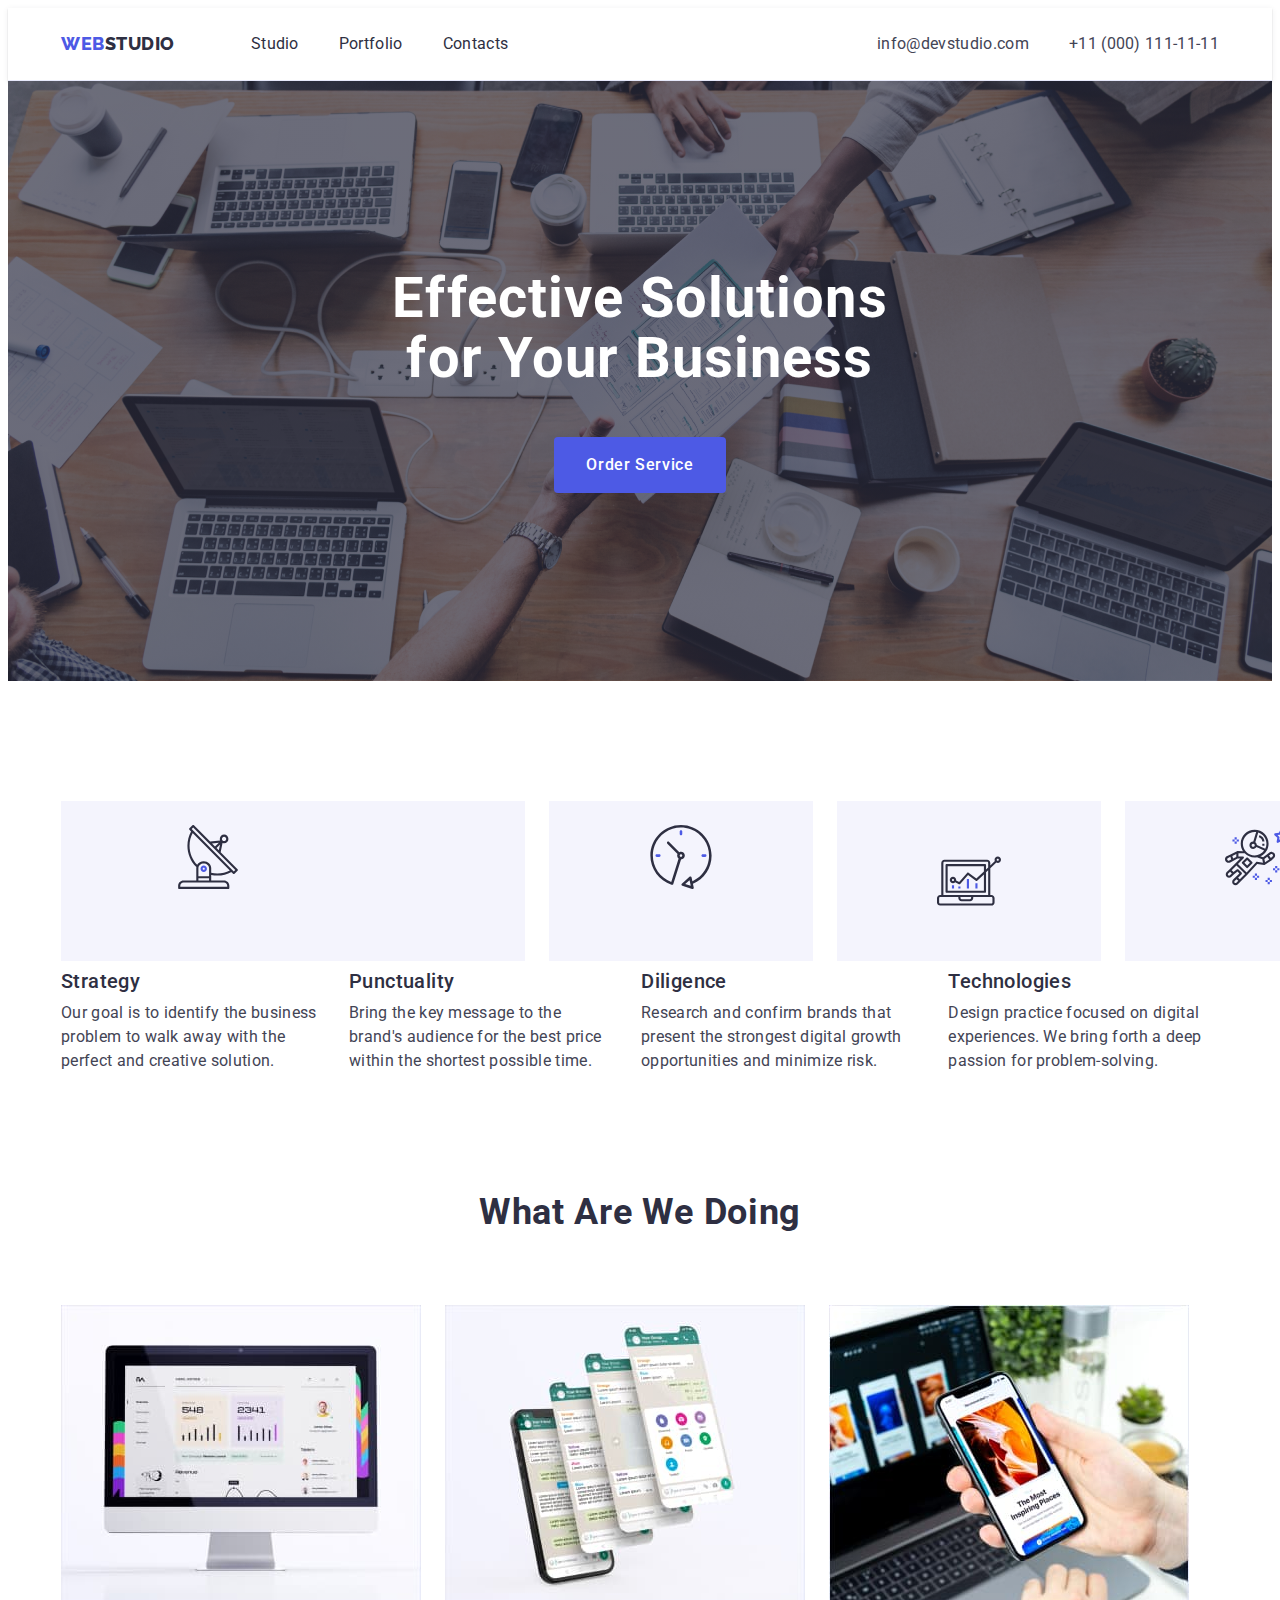
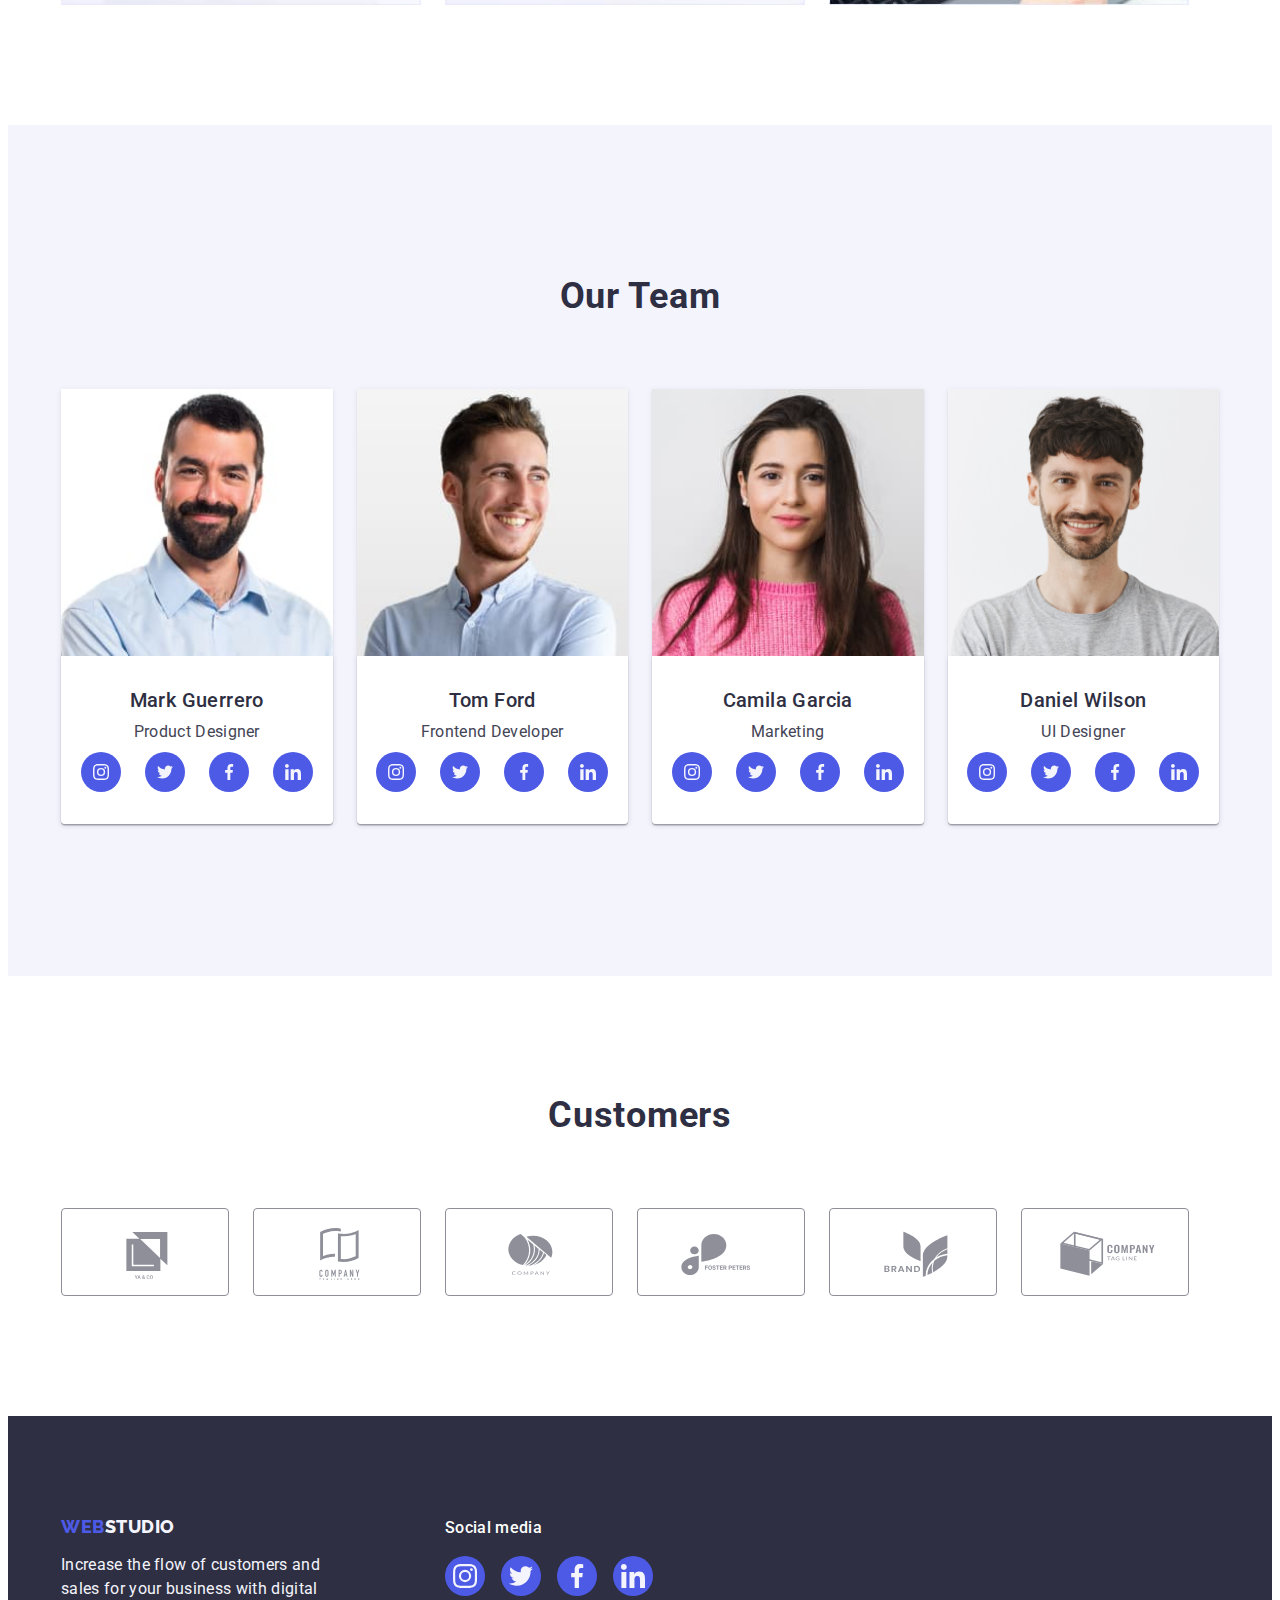
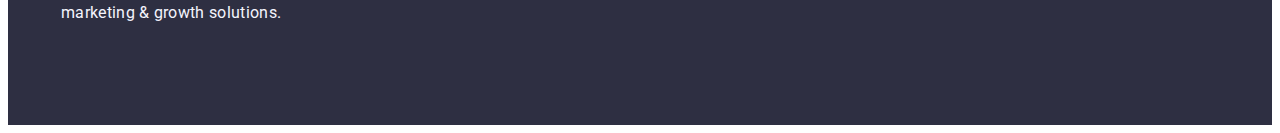
==== index.html @ e2096d69 "3" ====
<!DOCTYPE html>
<html lang="en">
  <head>
    <meta charset="UTF-8" />
    <meta http-equiv="X-UA-Compatible" content="IE=edge" />
    <meta name="viewport" content="width=device-width, initial-scale=1.0" />
    <title>portfolio</title>
    <link rel="preconnect" href="https://fonts.googleapis.com" />
    <link rel="preconnect" href="https://fonts.gstatic.com" crossorigin />
    <link
      rel="stylesheet"
      href="https://cdnjs.cloudflare.com/ajax/libs/modern-normalize/1.1.0/modern-normalize.min.css"
      integrity="sha512-wpPYUAdjBVSE4KJnH1VR1HeZfpl1ub8YT/NKx4PuQ5NmX2tKuGu6U/JRp5y+Y8XG2tV+wKQpNHVUX03MfMFn9Q=="
      crossorigin="anonymous"
      referrerpolicy="no-referrer"
    />
    <link
      href="https://fonts.googleapis.com/css2?family=Raleway:wght@800&family=Roboto:wght@400;500;700;900&display=swap"
      rel="stylesheet"
    />
    <link rel="stylesheet" href="./css/styles.css" />
  </head>
  <body>
    <header class="header-box">
      <div class="header-container container">
        <nav class="navigation">
          <a href="./index.html" class="header-logo link"
            >web<span class="logo-studio">Studio</span></a
          >
          <ul class="header-list list">
            <li>
              <a class="navigation-section link" href="./index.html">
                Studio
              </a>
            </li>
            <li>
              <a class="navigation-section link" href="./portfolio.html"
                >Portfolio</a
              >
            </li>
            <li><a class="navigation-section link" href="">Contacts</a></li>
          </ul>
        </nav>
        <address class="adress">
          <ul class="contact list">
            <li>
              <a class="header-contact link" href="mailto:info@devstudio.com"
                >info@devstudio.com</a
              >
            </li>
            <li>
              <a class="header-contact link" href="tel:+110001111111"
                >+11 (000) 111-11-11</a
              >
            </li>
          </ul>
        </address>
      </div>
    </header>
    <main>
      <section class="hero-main-index">
        <div class="container">
          <h1 class="hero-h">Effective Solutions for Your Business</h1>
          <button class="hero-btn" type="button">Order Service</button>
        </div>
      </section>
      <section class="section-second">
        <div class="container">
          <h2 class="visibility-hidden">non text</h2>
          <ul class="top-items">
            <li class="test3">
              <div class="container">
              <svg width="64" height="64">
                <use href="./images/symbol-defs.svg#icon-img-top-text1"></use>
              </svg>
            </div>
            </li>
            <li class="test3">
              <svg width="64" height="64">
                <use href="./images/symbol-defs.svg#icon-img-top-text2"></use>
              </svg>
            </li>
            <li class="test3">
              <svg width="64px" height="64pxd">
                <use href="./images/symbol-defs.svg#icon-img-top-text3"></use>
              </svg>
            </li>
            <li class="test3">
              <svg width="64" height="64">
                <use href="./images/symbol-defs.svg#icon-img-top-text4"></use>
              </svg>
            </li>
          </ul>
          <ul class="hero-list list">
            <li class="test">
              <h3 class="first-heading">Strategy</h3>
              <p class="hero-p">
                Our goal is to identify the business problem to walk away with
                the perfect and creative solution.
              </p>
            </li>
            <li class="test">
              <h3 class="first-heading">Punctuality</h3>
              <p class="hero-p">
                Bring the key message to the brand's audience for the best price
                within the shortest possible time.
              </p>
            </li>
            <li class="test">
              <h3 class="first-heading">Diligence</h3>
              <p class="hero-p">
                Research and confirm brands that present the strongest digital
                growth opportunities and minimize risk.
              </p>
            </li>
            <li class="test">
              <h3 class="first-heading">Technologies</h3>
              <p class="hero-p">
                Design practice focused on digital experiences. We bring forth a
                deep passion for problem-solving.
              </p>
            </li>
          </ul>
        </div>
      </section>
      <section class="sectiom-third">
        <div class="container">
          <h2 class="hero-heading-third">What are we doing</h2>
          <ul class="section-img list">
            <li class="test">
              <img
                src="./images/monitor.jpg"
                alt="pc"
                width="360"
                height="300"
              />
            </li>
            <li class="test">
              <img
                src="./images/tel.jpg"
                alt="phone"
                width="360"
                height="300"
              />
            </li>
            <li class="test">
              <img
                src="./images/laptoptel.jpg"
                alt="laptoptel"
                width="360"
                height="300"
              />
            </li>
          </ul>
        </div>
      </section>
      <section class="hero-photo">
        <div class="hero-photo-team container">
          <h2 class="hero-heading-fourth">Our Team</h2>
          <ul class="last-section list">
            <li class="hero-finish-text">
              <img
                src="./images/mark-guerrero.jpg"
                alt="mark guerrero"
                width="264"
                height="260"
              />
              <div class="photo-bottom-txt">
                <h3 class="first-heading">Mark Guerrero</h3>
                <p class="team-low-p">Product Designer</p>
              
                
                <ul class="team-soc-list list">
                  <li class="team-soc-item">
                    <a class="team-soc-link" href>
                      <svg class="team-soc-icon" width="16" height="16">
                        <use href="./images/icons.svg#icon-instagram"></use>
                      </svg>
                    </a>
                  </li>
                  <li class="team-soc-item">
                    <a class="team-soc-link" href="">
                      <svg class="team-soc-icon" width="16" height="16">
                        <use href="./images/icons.svg#icon-twitter"></use>
                      </svg>
                    </a>
                  </li>
                  <li class="team-soc-item">
                    <a class="team-soc-link" href="">
                      <svg class="team-soc-icon" width="16" height="16">
                        <use href="./images/icons.svg#icon-facebook"></use>
                      </svg>
                    </a>
                  </li>
                  <li class="team-soc-item">
                    <a class="team-soc-link" href="">
                      <svg class="team-soc-icon" width="16" height="16">
                        <use href="./images/icons.svg#icon-linkedin"></use>
                      </svg>
                    </a>
                  </li>
                </ul>
              </div>
            </li>
            <li class="hero-finish-text">
              <img
                src="./images/tom-ford.jpg"
                alt="tom ford"
                width="264"
                height="260"
              />
              <div class="photo-bottom-txt">
                <h3 class="first-heading">Tom Ford</h3>
                <p class="team-low-p">Frontend Developer</p>
                <ul class="team-soc-list list">
                  <li class="team-soc-item">
                    <a class="team-soc-link" href>
                      <svg class="team-soc-icon" width="16" height="16">
                        <use href="./images/icons.svg#icon-instagram"></use>
                      </svg>
                    </a>
                  </li>
                  <li class="team-soc-item">
                    <a class="team-soc-link" href="">
                      <svg class="team-soc-icon" width="16" height="16">
                        <use href="./images/icons.svg#icon-twitter"></use>
                      </svg>
                    </a>
                  </li>
                  <li class="team-soc-item">
                    <a class="team-soc-link" href="">
                      <svg class="team-soc-icon" width="16" height="16">
                        <use href="./images/icons.svg#icon-facebook"></use>
                      </svg>
                    </a>
                  </li>
                  <li class="team-soc-item">
                    <a class="team-soc-link" href="">
                      <svg class="team-soc-icon" width="16" height="16">
                        <use href="./images/icons.svg#icon-linkedin"></use>
                      </svg>
                    </a>
                  </li>
                </ul>
              </div>
            </li>
            <li class="hero-finish-text">
              <img
                src="./images/camila-garcia.jpg"
                alt="cemila garcia "
                width="264"
                height="260"
              />

              <div class="photo-bottom-txt">
                <h3 class="first-heading">Camila Garcia</h3>
                <p class="team-low-p">Marketing</p>
                <ul class="team-soc-list list">
                  <li class="team-soc-item">
                    <a class="team-soc-link" href>
                      <svg class="team-soc-icon" width="16" height="16">
                        <use href="./images/icons.svg#icon-instagram"></use>
                      </svg>
                    </a>
                  </li>
                  <li class="team-soc-item">
                    <a class="team-soc-link" href="">
                      <svg class="team-soc-icon" width="16" height="16">
                        <use href="./images/icons.svg#icon-twitter"></use>
                      </svg>
                    </a>
                  </li>
                  <li class="team-soc-item">
                    <a class="team-soc-link" href="">
                      <svg class="team-soc-icon" width="16" height="16">
                        <use href="./images/icons.svg#icon-facebook"></use>
                      </svg>
                    </a>
                  </li>
                  <li class="team-soc-item">
                    <a class="team-soc-link" href="">
                      <svg class="team-soc-icon" width="16" height="16">
                        <use href="./images/icons.svg#icon-linkedin"></use>
                      </svg>
                    </a>
                  </li>
                </ul>
              </div>
            </li>
            <li class="hero-finish-text">
              <img
                src="./images/daniel-wilson.jpg"
                alt="daniel wilson"
                width="264"
                height="260"
              />

              <div class="photo-bottom-txt">
                <h3 class="first-heading">Daniel Wilson</h3>
                <p class="team-low-p">UI Designer</p>
                <ul class="team-soc-list list">
                  <li class="team-soc-item">
                    <a class="team-soc-link" href="">
                      <svg class="team-soc-icon" width="16" height="16">
                        <use href="./images/icons.svg#icon-instagram"></use>
                      </svg>
                    </a>
                  </li>
                  <li class="team-soc-item">
                    <a class="team-soc-link" href="">
                      <svg class="team-soc-icon" width="16" height="16">
                        <use href="./images/icons.svg#icon-twitter"></use>
                      </svg>
                    </a>
                  </li>
                  <li class="team-soc-item">
                    <a class="team-soc-link" href="">
                      <svg class="team-soc-icon" width="16" height="16">
                        <use href="./images/icons.svg#icon-facebook"></use>
                      </svg>
                    </a>
                  </li>
                  <li class="team-soc-item">
                    <a class="team-soc-link" href="">
                      <svg class="team-soc-icon" width="16" height="16">
                        <use href="./images/icons.svg#icon-linkedin"></use>
                      </svg>
                    </a>
                  </li>
                </ul>
              
        </div>
      </section>
      <section class="customers">
        <div class="container">
          <h2 class="hero-heading-fourth">Customers</h2>
          <ul class="customers-list list">
            <li class="customers-item">
              <svg class="customers-svg" width="104" height="56">
                <use href="./images/symbol-сustomers.svg#icon-customers"></use>
              </svg>
            </li>
            <li class="customers-item">
              <svg class="customers-svg" width="104" height="56">
                <use href="./images/symbol-сustomers.svg#icon-customers1"></use>
              </svg>
            </li>
            <li class="customers-item">
              <svg class="customers-svg" width="104" height="56">
                <use href="./images/symbol-сustomers.svg#icon-customers2"></use>
              </svg>
            </li>
            <li class="customers-item">
              <svg class="customers-svg" width="104" height="56">
                <use href="./images/symbol-сustomers.svg#icon-customers3"></use>
              </svg>
            </li>
            <li class="customers-item">
              <svg class="customers-svg" width="104" height="56">
                <use href="./images/symbol-сustomers.svg#icon-customers4"></use>
              </svg>
            </li>
            <li class="customers-item">
              <svg class="customers-svg" width="104" height="56">
                <use href="./images/symbol-сustomers.svg#icon-customers5"></use>
              </svg>
            </li>
          </ul>
        </div>
      </section>
    </main>

    <footer class="foot">
      <div class="fott-container container">
      <div class="foot-txt ">
        <a href="./index.html" class="footer-link link"
          >web<span class="logo-studio-foot">Studio</span>
          </a>
        <p class="footer-bottom">
          Increase the flow of customers and sales for your business with
          digital marketing & growth solutions.
        </p>
        
      </div>
      
        <div class="soc-link">
          <p class="footer-p">Social media</p>
          <ul class="foot-soc-list list">
            <li class="team-soc-item">
              <a class="team-soc-link" href="">
                <svg class="foot-soc-icon" width="24" height="24">
                  <use href="./images/icons.svg#icon-instagram"></use>
                </svg>
              </a>
            </li>
            <li class="team-soc-item">
              <a class="team-soc-link" href="">
                <svg class="foot-soc-icon" width="24" height="24">
                  <use href="./images/icons.svg#icon-twitter"></use>
                </svg>
              </a>
            </li>
            <li class="team-soc-item">
              <a class="team-soc-link" href="">
                <svg class="foot-soc-icon" width="24" height="24">
                  <use href="./images/icons.svg#icon-facebook"></use>
                </svg>
              </a>
            </li>
            <li class="team-soc-item">
              <a class="team-soc-link" href="">
                <svg class="team-soc-icon" width="24" height="24">
                  <use href="./images/icons.svg#icon-linkedin"></use>
                </svg>
              </a>
            </li>
          </ul>
        </div>
      </div>
    </footer>
  </body>
</html>
---- css/styles.css ----
p,
h1,
h2,
h3,
h4,
h5,
h6 {
  margin: 0;
}
img {
  display: block;
  min-width: 100%;
  height: auto;
}
button {
  cursor: pointer;
  bottom: none;
  border-radius: 4px;
}

ul,
ol {
  list-style: none;
  margin: 0;
  padding-left: 0;
}

:root {
  --second-footer-color: #f4f4fd;
  --second-link-color: #404bbf;
  --second-color-buttom: #ffffff;
  --body-background-color: #ffffff;
  --logo-color: #4d5ae5;
  --background-main: #2e2f42;
  --color-text: #2e2f42;
  --bg-gradient: linear-gradient(rgba(46, 47, 66, 0.7), rgba(46, 47, 66, 0.7));
}

body {
  font-family: "Roboto", sans-serif;
  color: #434455;
  background-color: var(--body-background-color);
}
.list {
  list-style: none;
}
.link {
  text-decoration: none;
}
.container {
  width: 1158px;
  padding: 0 15px;

  /* outline: 2px solid red; */
  margin: auto;
}

/**--------------------HEADER------------------**/

.header-box {
  border-bottom: 1px solid #e7e9fc;
  box-shadow: 0px 2px 1px rgba(46, 47, 66, 0.08),
    0px 1px 1px rgba(46, 47, 66, 0.16), 0px 1px 6px rgba(46, 47, 66, 0.08);
}

.header-container {
  display: flex;
}
.header-logo {
  font-family: "Raleway", sans-serif;
  font-weight: 800;
  font-size: 18px;
  line-height: 1.17;
  letter-spacing: 0.03em;
  text-transform: uppercase;
  color: var(--logo-color);
  margin-right: 76px;
  display: inline-block;
}

.logo-studio {
  font-family: "Raleway", sans-serif;
  font-style: normal;
  font-weight: 800;
  font-size: 18px;
  line-height: 1.17;
  color: #2e2f42;
  text-transform: uppercase;
}

.navigation {
  font-family: "Roboto", sans-serif;
  font-size: 16px;
  line-height: 1.5;
  letter-spacing: 0.02em;
  color: #2e2f42;
  display: flex;
  align-items: center;
  margin-right: auto;
}

.navigation-section {
  color: #2e2f42;
  padding: 24px 0;
}
.navigation-section:is(:hover, :focus) {
  color: var(--second-link-color);
}
.header-list {
  display: flex;
  gap: 40px;
}
.contact {
  display: flex;
  gap: 40px;
  padding: 24px 0;
}

.header-contact {
  font-weight: 400;
  font-size: 16px;
  line-height: 1.5;
  letter-spacing: 0.02em;
  color: #434455;
  margin-left: auto;
}

.header-contact:is(:hover, :focus) {
  color: var(--second-link-color);
}
.adress {
  font-style: normal;
}

/**---------------------HERO--------------------**/

.hero-list {
  display: flex;
  gap: 24px;
}
.hero {
  padding-top: 96px;
  padding-bottom: 120px;
}
.visibility-hidden {
  position: absolute;
  width: 1px;
  height: 1px;
  margin: -1px;
  border: 0;
  padding: 0;

  white-space: nowrap;
  clip-path: inset(100);
  clip: rect(0 0 0 0);
  overflow: hidden;
}
.hero-main-index {
  background-color: var(--background-main);
  padding: 188px 0;
  text-align: center;
  background-image: var(--bg-gradient), url(../images/people-office.jpg);
  background-repeat: no-repeat;
  background-size: cover;
  background-position: center;
  /* max-width: 1440px; */
}

.hero-h {
  max-width: 496px;
  font-size: 56px;
  line-height: 1.07;
  text-align: center;
  letter-spacing: 0.02em;
  color: var(--body-background-color);
  margin-left: auto;
  margin-right: auto;
  margin-bottom: 48px;
}
.hero-btn {
  font-family: "Roboto", sans-serif;
  background: #4d5ae5;
  font-weight: 500;
  font-size: 16px;
  line-height: 1.5;
  letter-spacing: 0.04em;
  color: #ffffff;
  cursor: pointer;
  padding: 16px 32px;
  border-radius: 4px;
  border: none;
  margin: 0 auto;
  display: block;
  min-width: 169px;
}
.hero-btn:is(:hover, :focus) {
  background-color: #404bbf;
  color: var(--second-color-buttom);
}

.first-heading {
  font-weight: 500;
  font-size: 20px;
  line-height: 1.2;
  letter-spacing: 0.02em;
  color: var(--color-text);
  margin-bottom: 8px;
}

.text-picture-bottom {
  box-sizing: border-box;
  border: 1px solid #e7e9fc;
  border-top: none;
  padding: 32px 16px;
}

.hero-p {
  font-weight: 400;
  font-size: 16px;
  line-height: 1.5;
  letter-spacing: 0.02em;
  min-width: 264px;
}

.team-low-p {
  font-weight: 400;
  font-size: 16px;
  line-height: 1.5;
  letter-spacing: 0.02em;
  margin-bottom: 8px;
}
.hero-heading-third {
  font-size: 36px;
  line-height: 1.11;
  text-align: center;
  letter-spacing: 0.02em;
  text-transform: capitalize;
  color: var(--color-text);
  margin-bottom: 72px;
}
.hero-heading-fourth {
  font-size: 36px;
  line-height: 1.11;
  text-align: center;
  letter-spacing: 0.02em;
  text-transform: capitalize;
  color: var(--color-text);
  margin-bottom: 72px;
}

.hero-photo {
  background-color: var(--second-footer-color);
  padding: 120px 0;
}
.hero-photo-team {
  padding: 32px 0;
}

.hero-finish-text {
  background-color: var(--body-background-color);
  border-radius: 0px 0px 4px 4px;
  width: calc((100% - 72px) / 4);
  box-shadow: 0px 1px 6px rgba(46, 47, 66, 0.08),
    0px 1px 1px rgba(46, 47, 66, 0.16), 0px 2px 1px rgba(46, 47, 66, 0.08);
}


/**--------------------HERO BTN------------------**/

.hero-button {
  font-family: "Roboto", sans-serif;
  font-weight: 500;
  font-size: 16px;
  line-height: 1.5;
  letter-spacing: 0.04em;
  color: var(--logo-color);
  background: var(--second-footer-color);
  border: 1px solid #e7e9fc;
  padding: 12px 24px;
}
.hero-button:is(:hover, :focus) {
  background-color: var(--second-link-color);
  color: var(--second-color-buttom);
  border: 1px solid transparent;
}
.btn-style {
  display: flex;
  justify-content: center;
  gap: 24px;
  margin-bottom: 72px;
}
/**--------------------HERO img------------------**/

.hero-main-h {
  font-weight: 500;
  font-size: 20px;
  line-height: 1.2;
  letter-spacing: 0.02em;
  color: #2e2f42;
  margin-bottom: 8px;
}

.hero-main-bottom {
  font-weight: 400;
  font-size: 16px;
  line-height: 1.5;
  letter-spacing: 0.02em;
  color: #434455;
}

.hero-img {
  display: flex;
  flex-wrap: wrap;
  justify-content: space-between;
  row-gap: 48px;
  column-gap: 24px;
}

/**--------------------SECTION------------------**/

.section-img {
  display: flex;
  padding-left: auto;
  padding-right: auto;
  gap: 24px;
  /* padding-bottom: 120px; */
}

.section-second {
  padding: 120px 0;
}

.sectiom-third {
  padding-bottom: 120px;
}
.last-section {
  display: flex;

  gap: 24px;
}
.photo-bottom-txt {
  box-sizing: border-box;
  text-align: center;
  padding: 32px 16px;
  background-color: var(--body-background-color);
  box-shadow: 0px 1px 6px rgba(46, 47, 66, 0.08),
    0px 1px 1px rgba(46, 47, 66, 0.16), 0px 2px 1px rgba(46, 47, 66, 0.08);
  border-radius: 0px 0px 4px 4px;
}

/* -----soc-link---- */
.team-soc-list {
  display: flex;
  justify-content: center;
  gap: 24px;
}
.team-soc-item {
  width: 40px;
  height: 40px;
}
.team-soc-link {
  width: 100%;
  height: 100%;
  border-radius: 50%;
  background-color: #4d5ae5;
  display: flex;
  align-items: center;
  justify-content: center;
  fill: #f4f4fd;
}

.team-soc-link:hover {
  background-color: #404bbf;
  fill: #f4f4fd;
}

/**--------------------CUSTOMERS------------------**/

.customers {
  padding: 120px 0;
}

.customers-list {
  display: flex;
  gap: 24px;
}

.customers-item {
  box-sizing: border-box;
  border: 1px solid #8e8f99;
  border-radius: 4px;
  width: 168px;
  height: 88px;
  padding: 16px 32px;
}
.customers-item:hover {
  border: 1px solid #404bbf;
}

.customers-svg {
  fill: #8e8f99;
}
.customers-item:hover > .customers-svg {
  fill: #404bbf;
}

/* -------------------------SVG1----------------------- */

.test {
}

.top-items {
  display: flex;
  gap: 24px;
}

.test3 {
  width: 264px;
  height: 112px;
  background: var(--second-footer-color);
  margin-bottom: 8px;
  padding: 24px 100px;
}

/**--------------------FOOTER------------------**/

.fott-container {
  display: flex;
}

.foot {
  padding-top: 100px;
  padding-bottom: 100px;
  background: #2e2f42;
}

.footer-bottom {
  font-family: "Roboto" sans-serif;
  font-size: 16px;
  line-height: 1.5;
  letter-spacing: 0.02em;
  color: var(--second-footer-color);
  width: 264px;
  /* margin-top: 17px; */
}
.footer-link {
  font-family: "Raleway", sans-serif;
  font-weight: 800;
  font-size: 18px;
  line-height: 1.17;
  letter-spacing: 0.03em;
  text-transform: uppercase;
  color: var(--logo-color);
  /* margin-right: 76px; */
  display: inline-block;
  margin-bottom: 16px;
}

.logo-studio-foot {
  font-family: "Raleway", sans-serif;
  font-weight: 800;
  font-size: 18px;
  line-height: 1.17;
  letter-spacing: 0.03em;
  text-transform: uppercase;
  color: var(--second-footer-color);
}

.footer-p {
  font-family: "Roboto";
  font-style: normal;
  font-weight: 500;
  font-size: 16px;
  line-height: 1.5;
  padding-bottom: 16px;

  letter-spacing: 0.02em;

  color: #ffffff;
}

.foot-soc-icon {
}

.foot-soc-list {
  display: flex;
  gap: 16px;
}
.soc-link {
  margin-left: 120px;
}
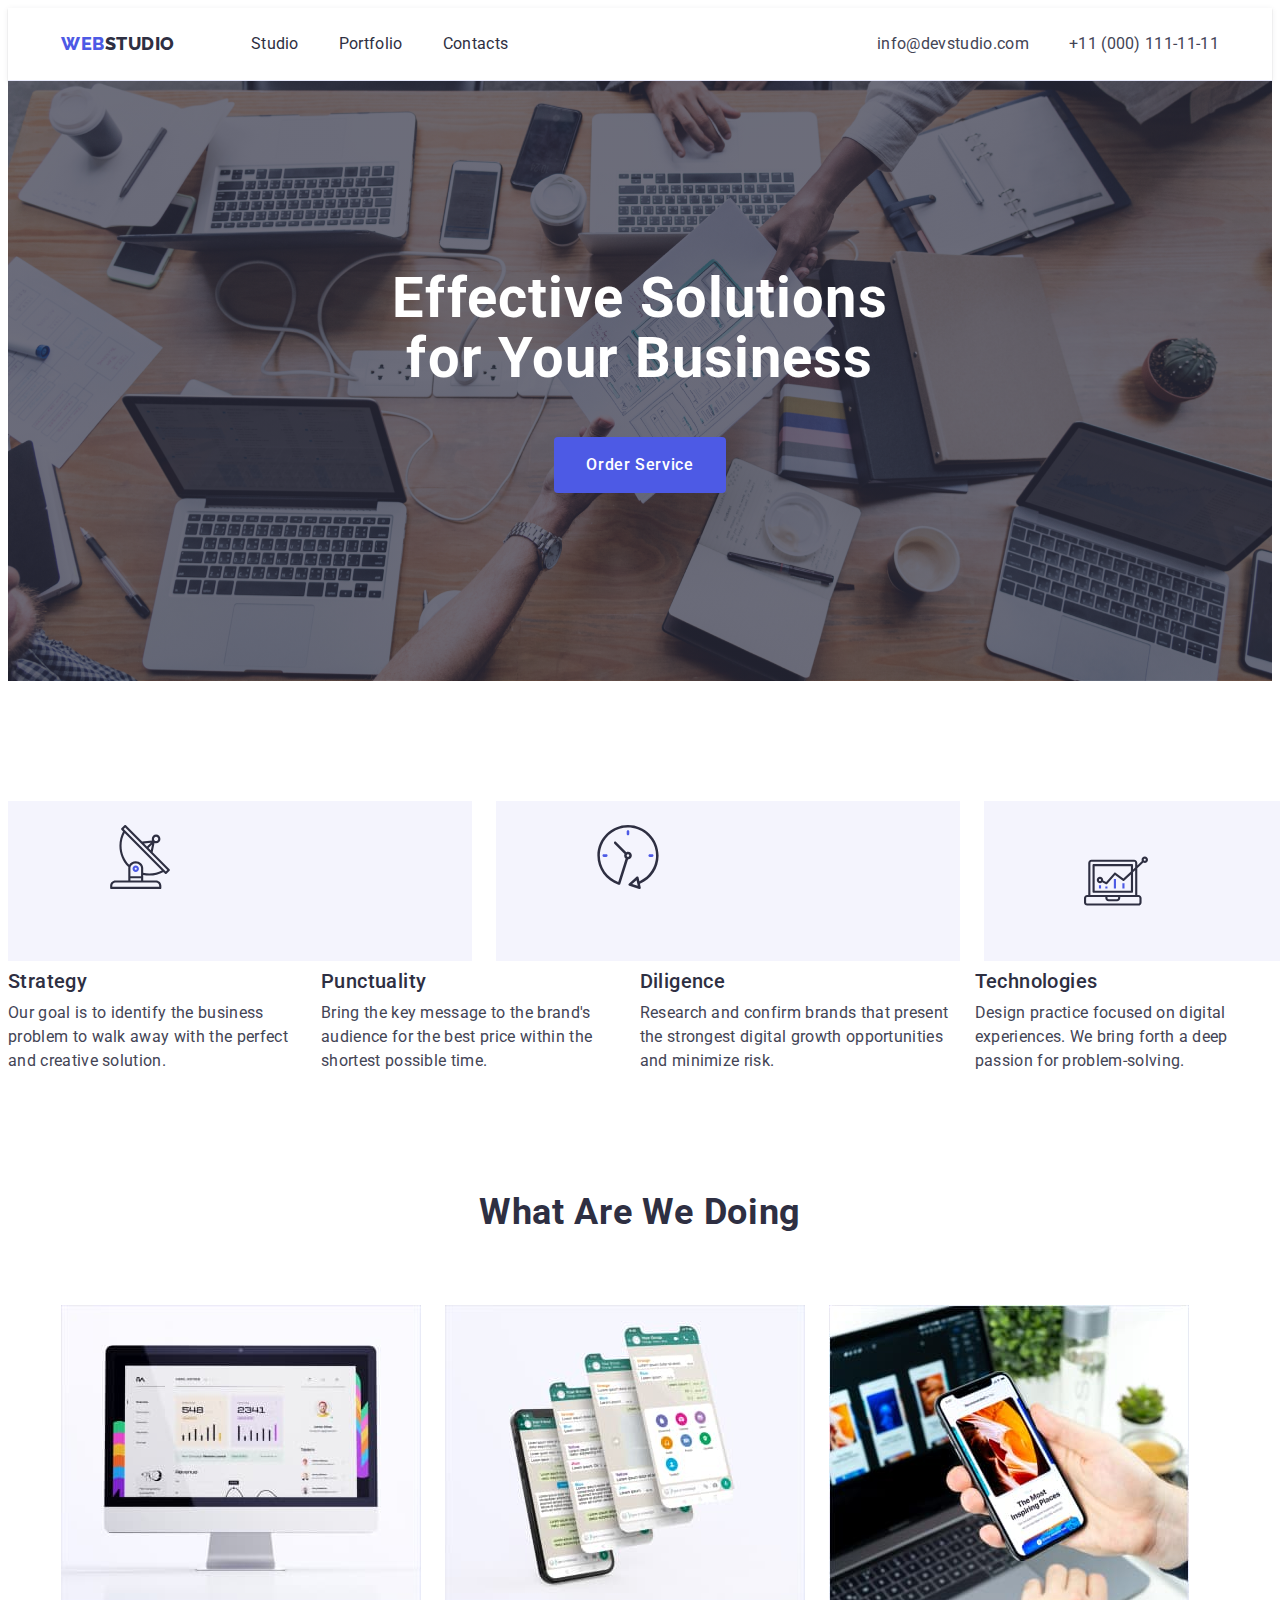
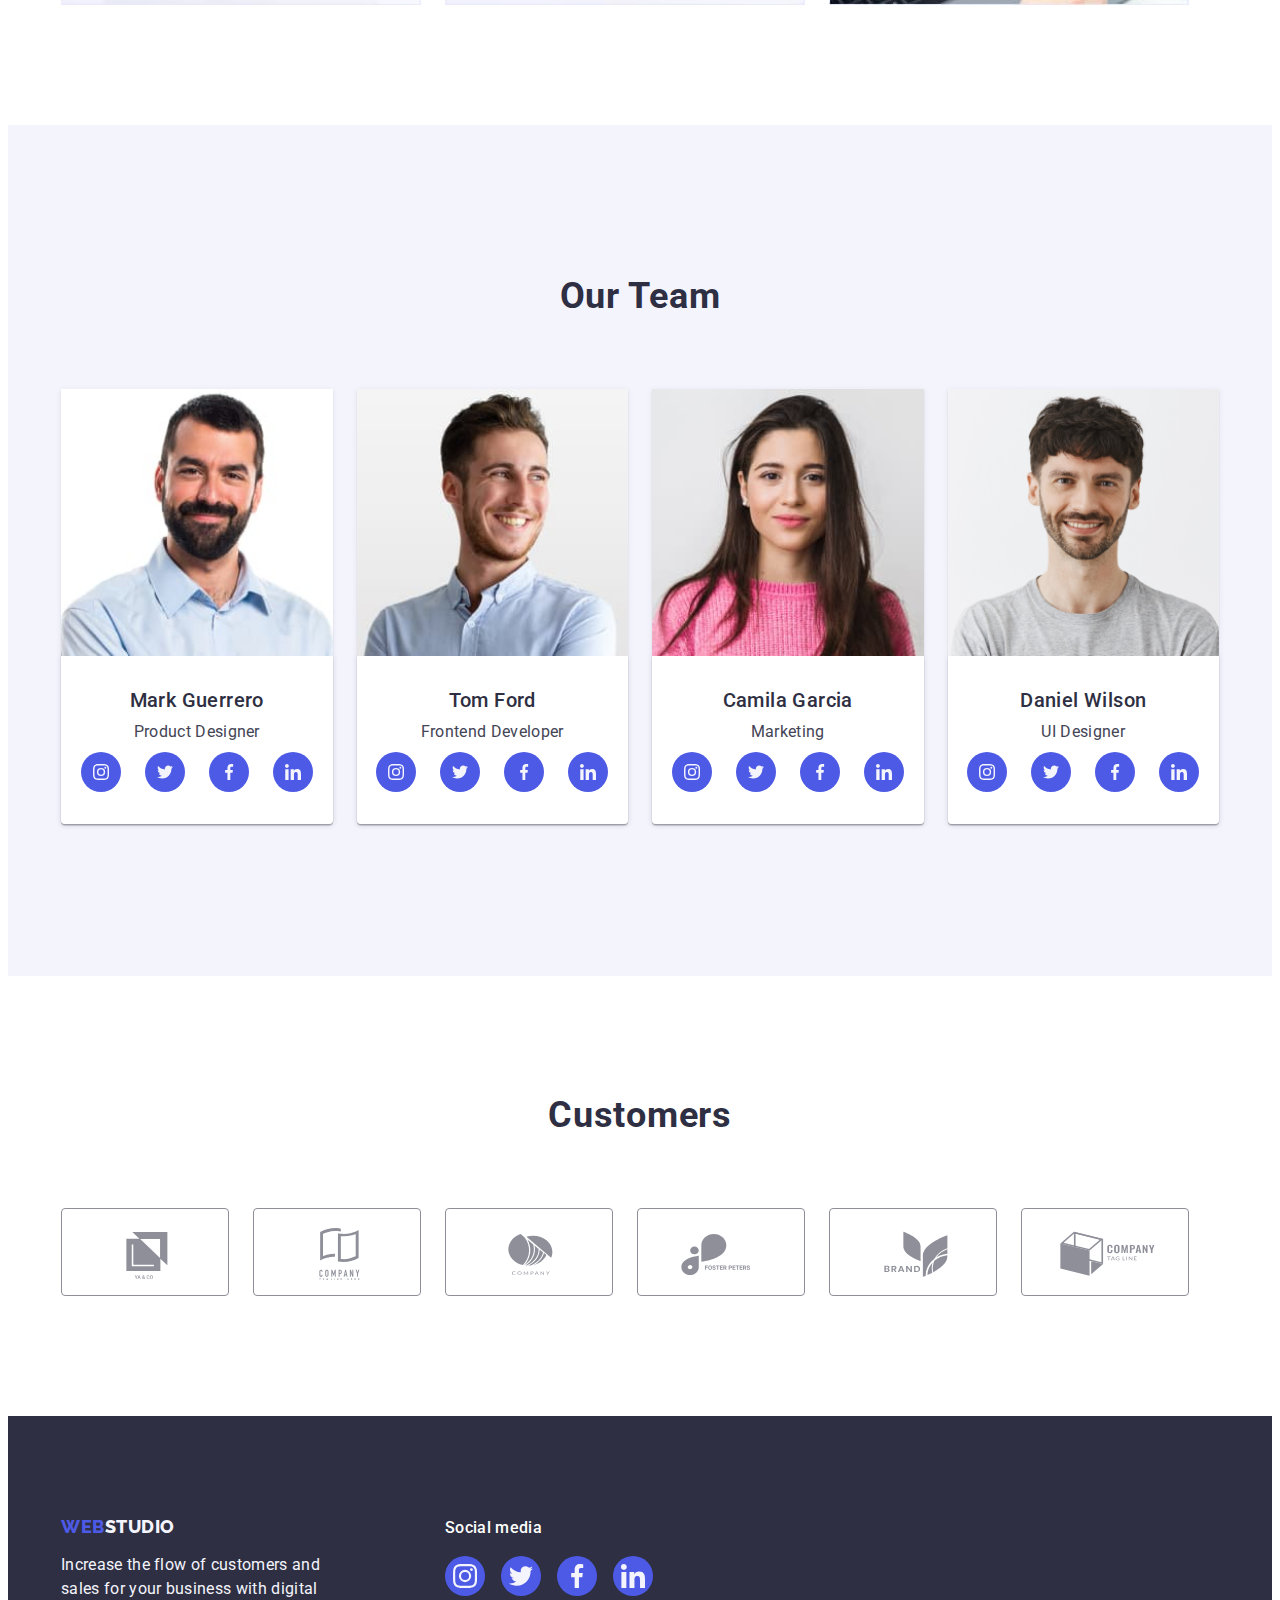
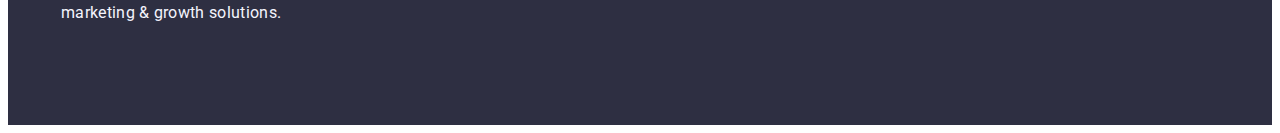
==== commit 5eb95ff2: "4" ====
--- a/index.html
+++ b/index.html
@@ -65,30 +65,36 @@
         </div>
       </section>
       <section class="section-second">
-        <div class="container">
+        
           <h2 class="visibility-hidden">non text</h2>
           <ul class="top-items">
-            <li class="test3">
-              <div class="container">
+            <li class="">
+              <div class="test3 container">
               <svg width="64" height="64">
                 <use href="./images/symbol-defs.svg#icon-img-top-text1"></use>
               </svg>
             </div>
             </li>
-            <li class="test3">
+            <li class="">
+              <div class="test3 container">
               <svg width="64" height="64">
                 <use href="./images/symbol-defs.svg#icon-img-top-text2"></use>
               </svg>
-            </li>
-            <li class="test3">
+            </div>
+            </li>
+            <li class="">
+              <div class="test3 container">
               <svg width="64px" height="64pxd">
                 <use href="./images/symbol-defs.svg#icon-img-top-text3"></use>
               </svg>
-            </li>
-            <li class="test3">
+            </div>
+            </li>
+            <li class="">
+              <div class="test3 container">
               <svg width="64" height="64">
                 <use href="./images/symbol-defs.svg#icon-img-top-text4"></use>
               </svg>
+            </div>
             </li>
           </ul>
           <ul class="hero-list list">
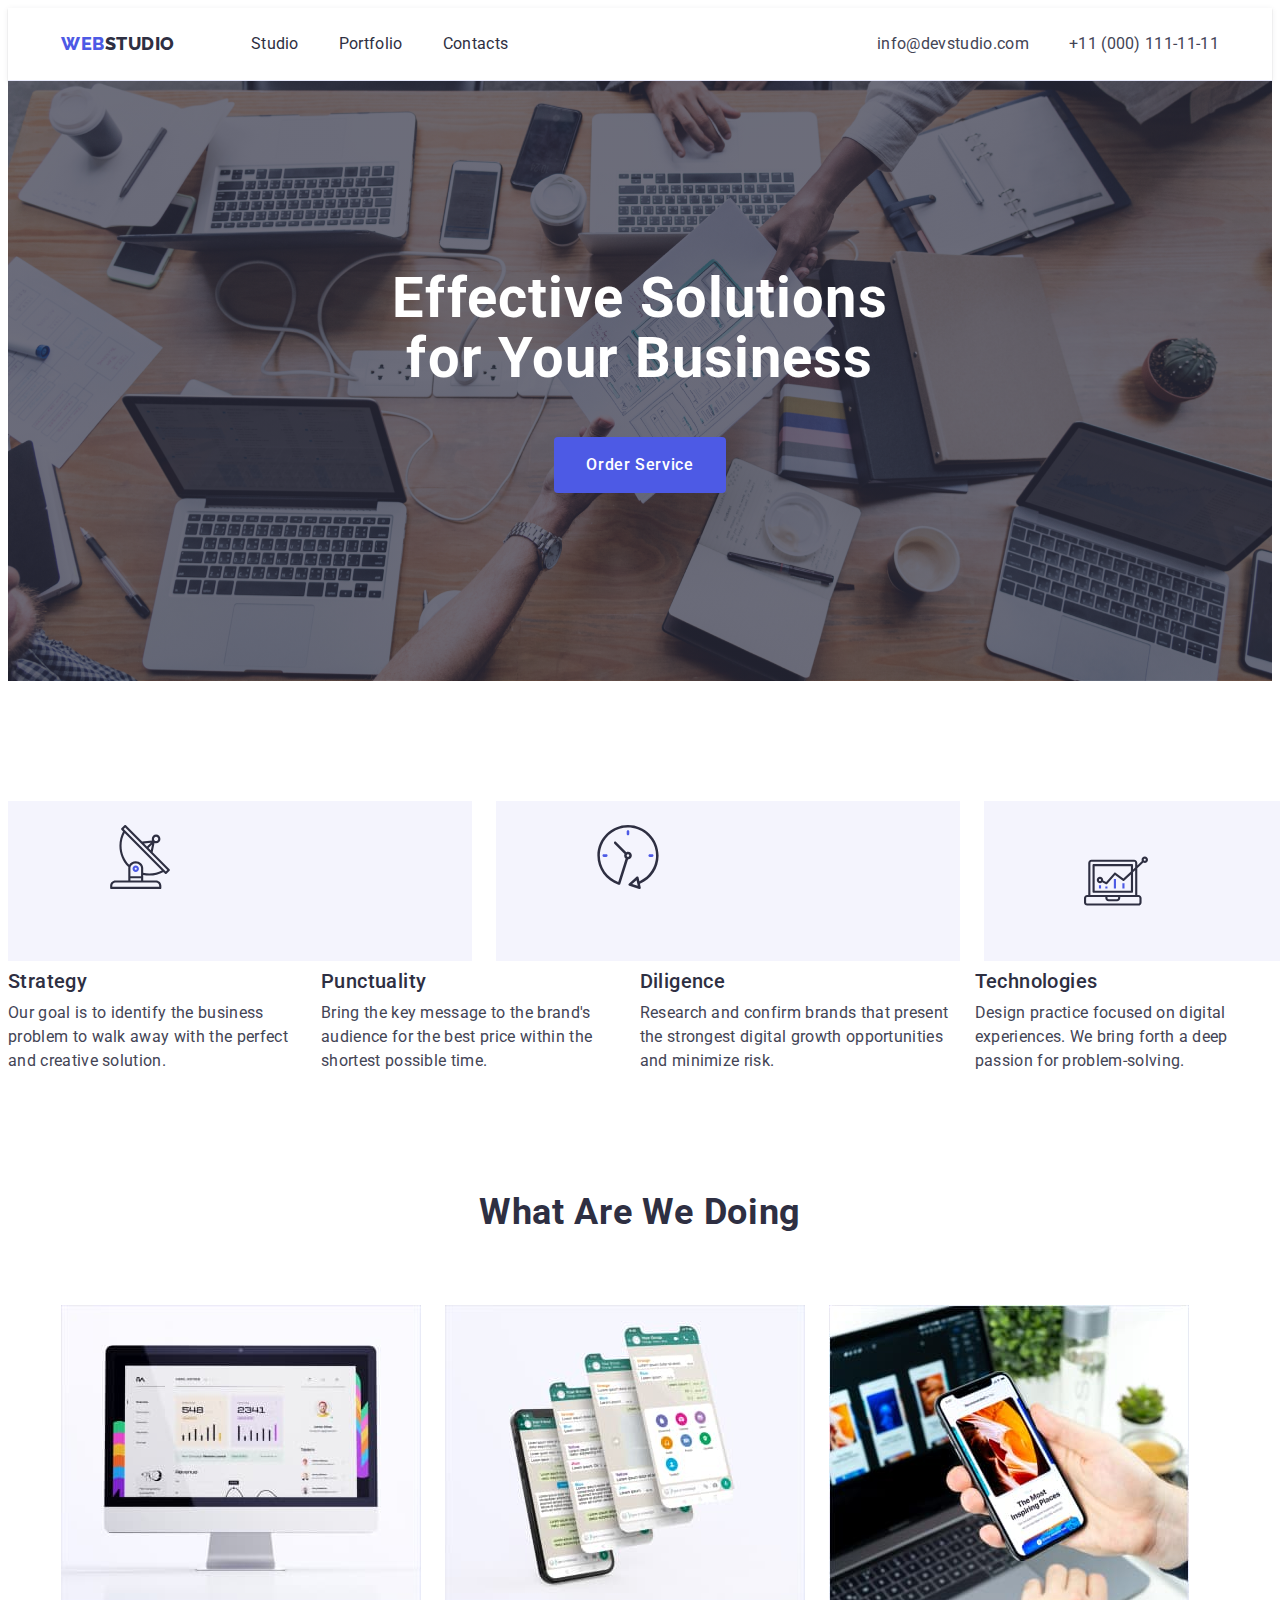
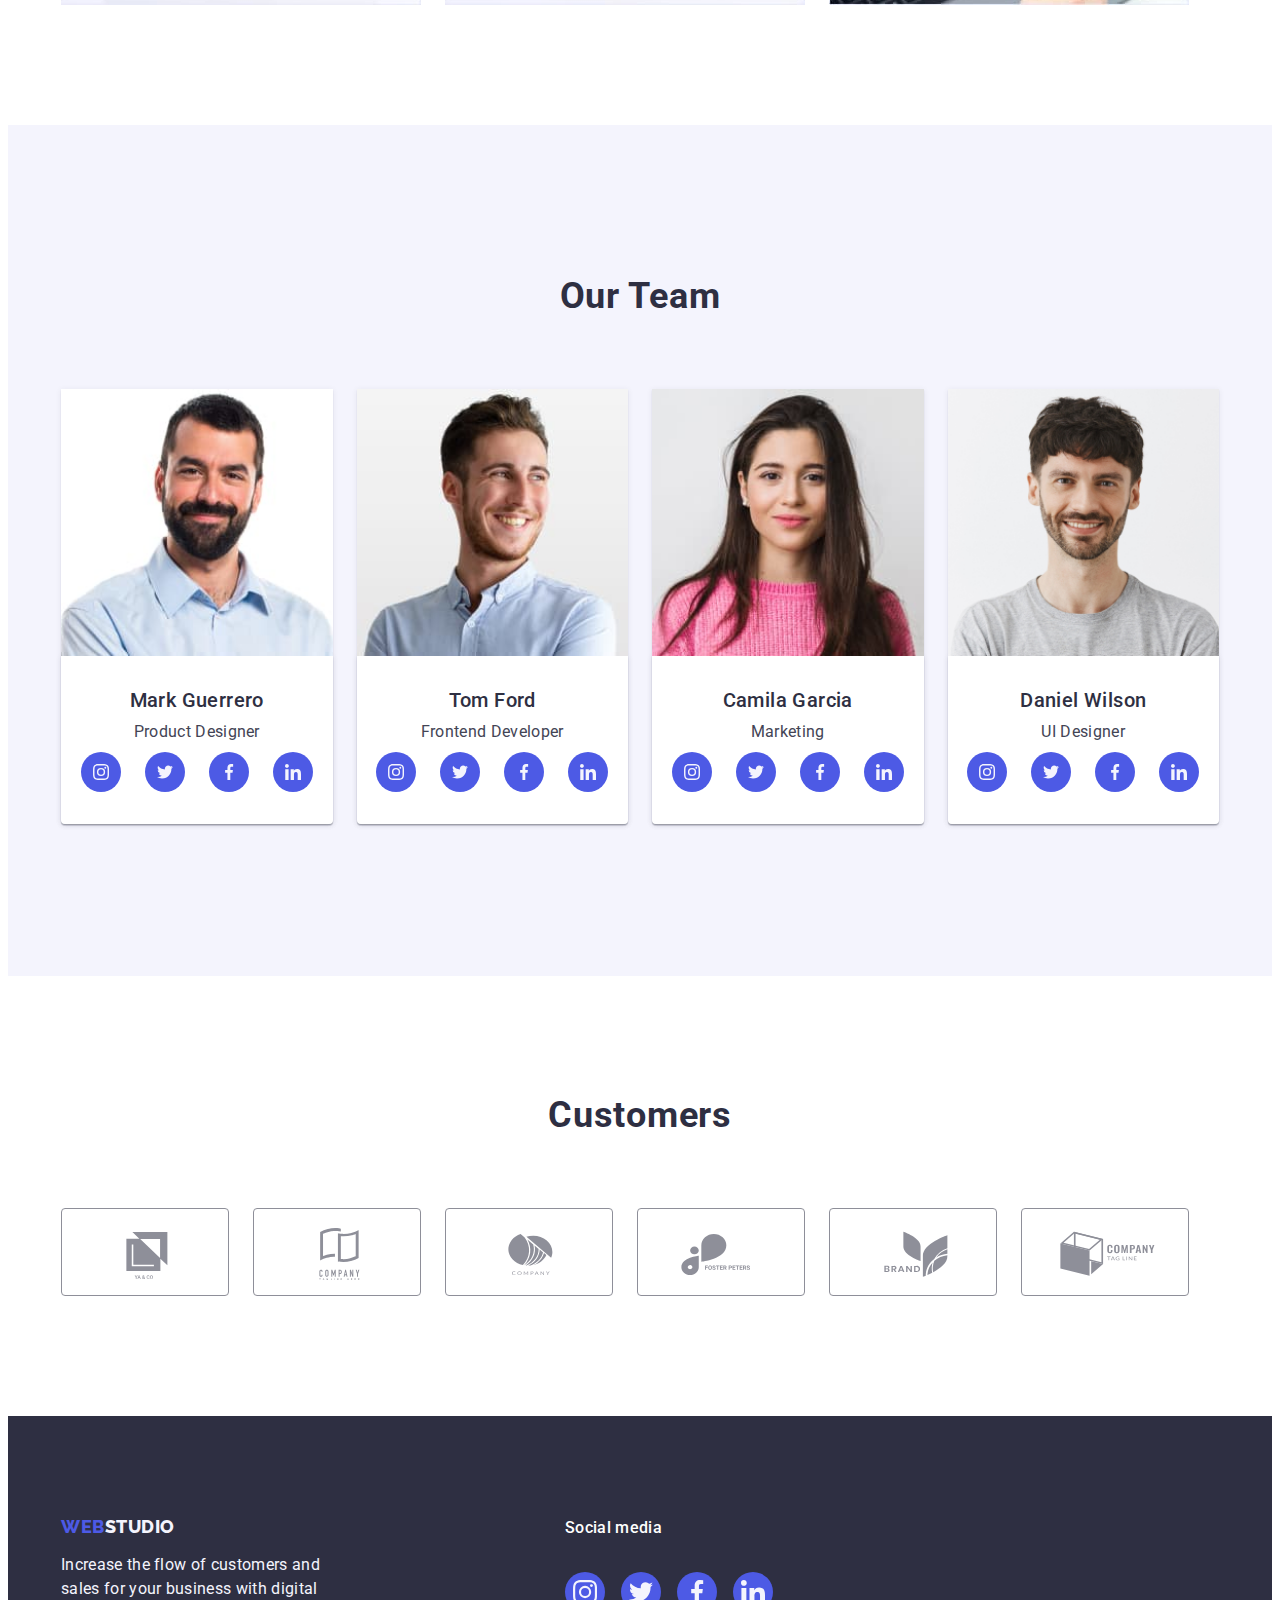
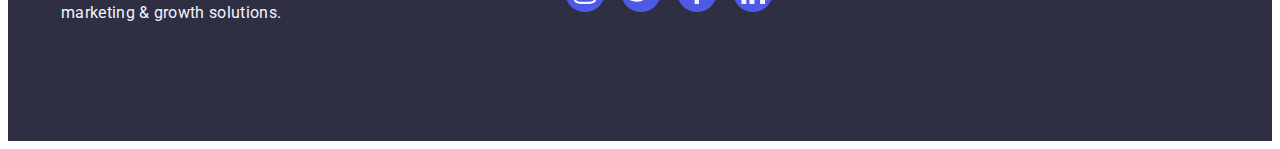
==== commit d0e86d29: "7" ====
--- a/index.html
+++ b/index.html
@@ -393,29 +393,29 @@
           <p class="footer-p">Social media</p>
           <ul class="foot-soc-list list">
             <li class="team-soc-item">
-              <a class="team-soc-link" href="">
+              <a class="team-soc-link-foot" href="">
                 <svg class="foot-soc-icon" width="24" height="24">
                   <use href="./images/icons.svg#icon-instagram"></use>
                 </svg>
               </a>
             </li>
             <li class="team-soc-item">
-              <a class="team-soc-link" href="">
+              <a class="team-soc-link-foot" href="">
                 <svg class="foot-soc-icon" width="24" height="24">
                   <use href="./images/icons.svg#icon-twitter"></use>
                 </svg>
               </a>
             </li>
             <li class="team-soc-item">
-              <a class="team-soc-link" href="">
+              <a class="team-soc-link-foot" href="">
                 <svg class="foot-soc-icon" width="24" height="24">
                   <use href="./images/icons.svg#icon-facebook"></use>
                 </svg>
               </a>
             </li>
             <li class="team-soc-item">
-              <a class="team-soc-link" href="">
-                <svg class="team-soc-icon" width="24" height="24">
+              <a class="team-soc-link-foot" href="">
+                <svg class="foot-soc-icon" width="24" height="24">
                   <use href="./images/icons.svg#icon-linkedin"></use>
                 </svg>
               </a>
--- a/css/styles.css
+++ b/css/styles.css
@@ -264,7 +264,6 @@
     0px 1px 1px rgba(46, 47, 66, 0.16), 0px 2px 1px rgba(46, 47, 66, 0.08);
 }
 
-
 /**--------------------HERO BTN------------------**/
 
 .hero-button {
@@ -358,19 +357,24 @@
   width: 40px;
   height: 40px;
 }
+.team-soc-item:hover {
+ 
+}
 .team-soc-link {
   width: 100%;
   height: 100%;
   border-radius: 50%;
-  background-color: #4d5ae5;
+
   display: flex;
   align-items: center;
   justify-content: center;
   fill: #f4f4fd;
-}
+  background-color: var(--logo-color);
+}
+
 
 .team-soc-link:hover {
-  background-color: #404bbf;
+  
   fill: #f4f4fd;
 }
 
@@ -426,6 +430,7 @@
 
 .fott-container {
   display: flex;
+  align-items: baseline;
 }
 
 .foot {
@@ -433,6 +438,9 @@
   padding-bottom: 100px;
   background: #2e2f42;
 }
+.foot-txt {
+  margin-right: 120px;
+}
 
 .footer-bottom {
   font-family: "Roboto" sans-serif;
@@ -441,7 +449,7 @@
   letter-spacing: 0.02em;
   color: var(--second-footer-color);
   width: 264px;
-  /* margin-top: 17px; */
+  margin-bottom: 16px;
 }
 .footer-link {
   font-family: "Raleway", sans-serif;
@@ -473,13 +481,14 @@
   font-size: 16px;
   line-height: 1.5;
   padding-bottom: 16px;
-
+  margin-bottom: 16px;
   letter-spacing: 0.02em;
 
   color: #ffffff;
 }
 
-.foot-soc-icon {
+.foot-soc-icon:hover {
+  
 }
 
 .foot-soc-list {
@@ -489,3 +498,16 @@
 .soc-link {
   margin-left: 120px;
 }
+.team-soc-link-foot {
+    width: 100%;
+    height: 100%;
+    border-radius: 50%;
+    display: flex;
+    align-items: center;
+    justify-content: center;
+    fill: #f4f4fd;
+    background-color: var(--logo-color);
+}
+.team-soc-link-foot:hover {
+  background-color: #31d0aa;
+}
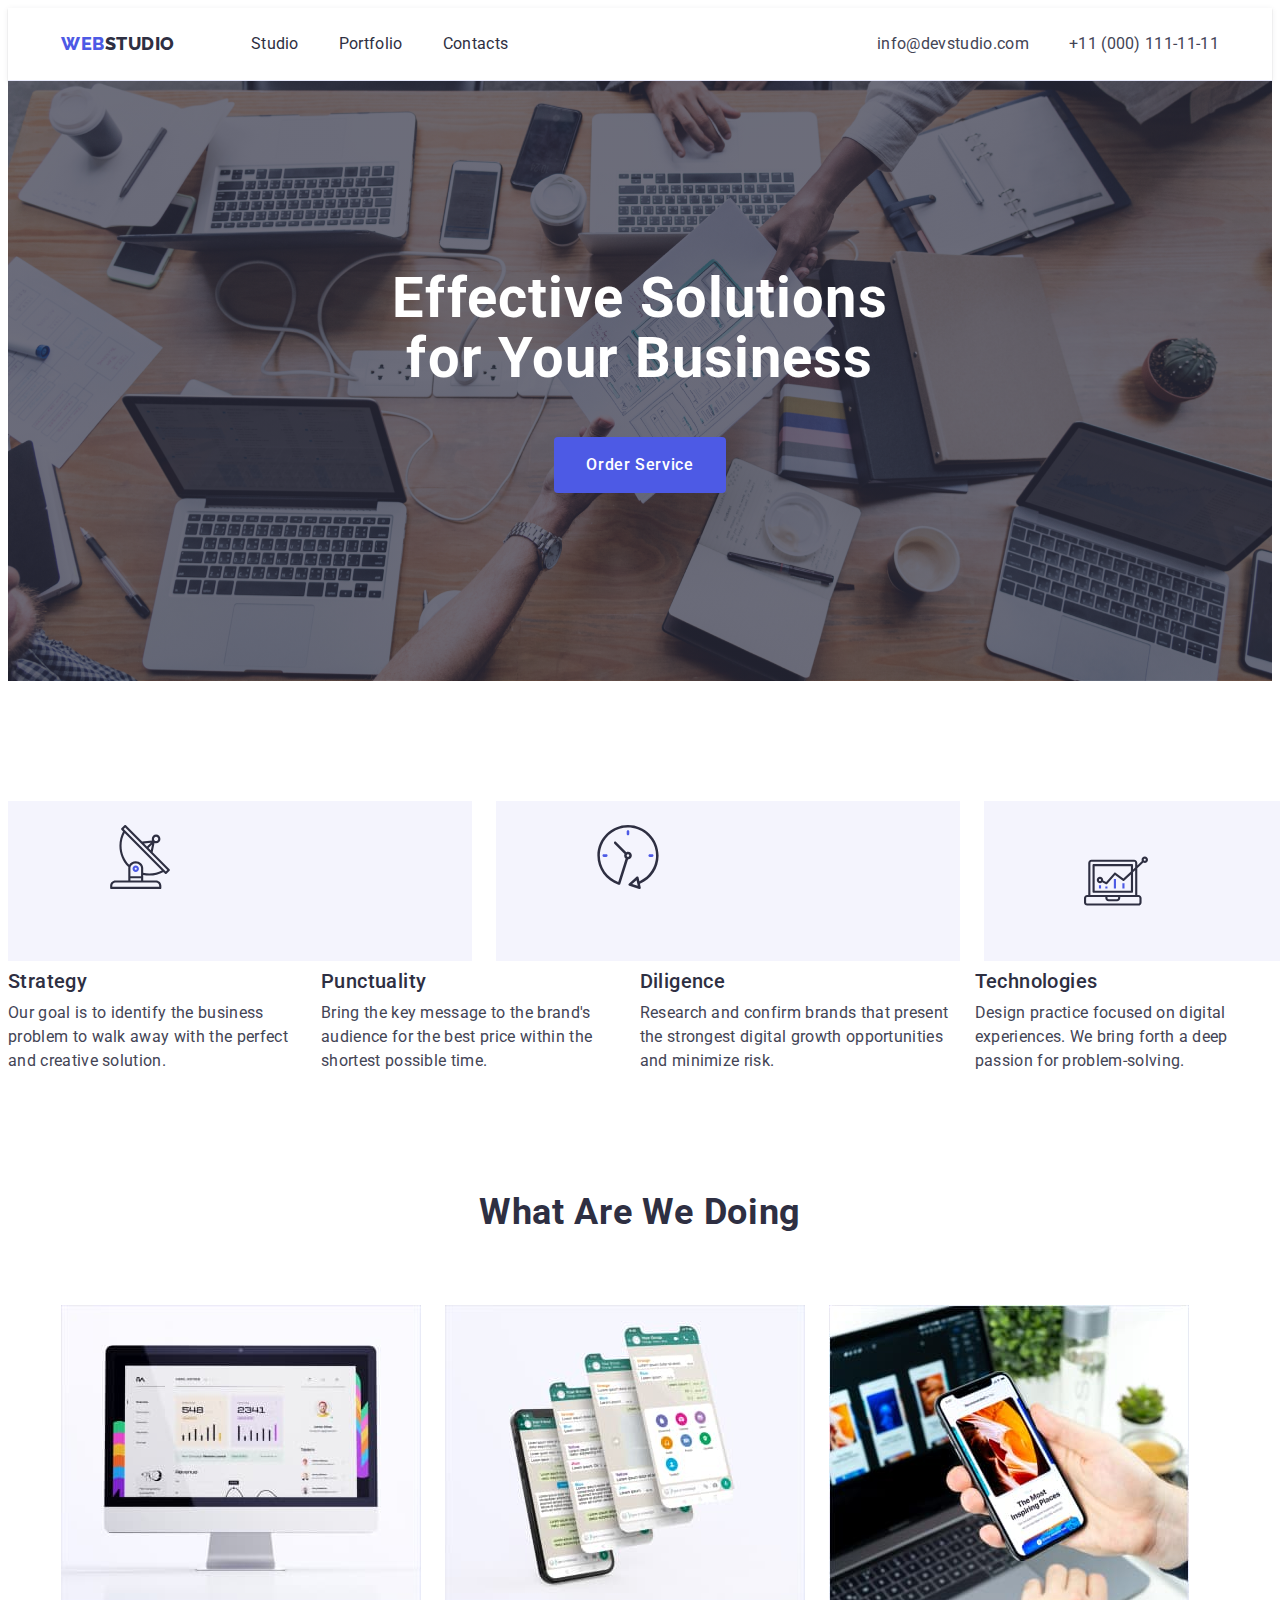
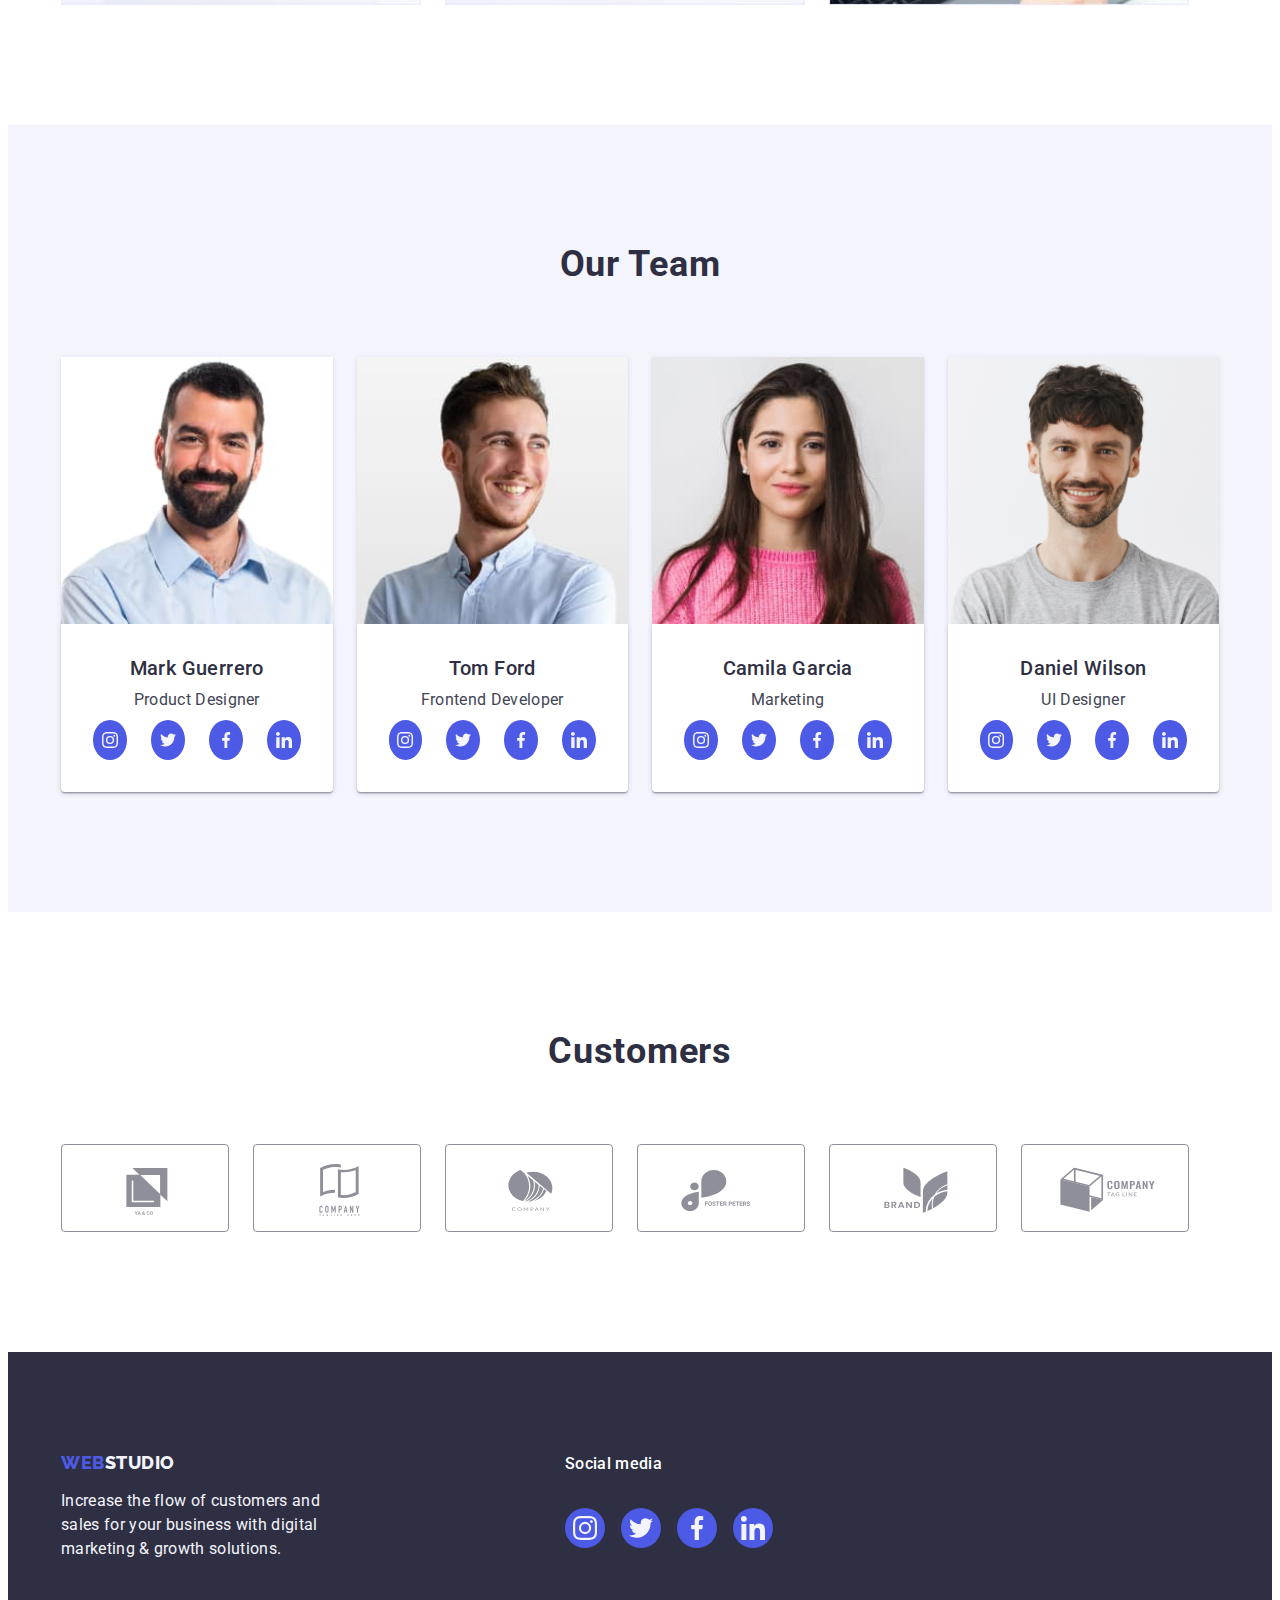
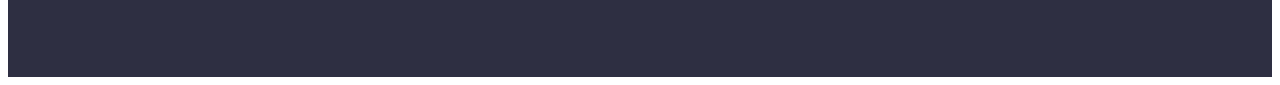
==== commit 192dbcb6: "11" ====
--- a/index.html
+++ b/index.html
@@ -65,7 +65,7 @@
         </div>
       </section>
       <section class="section-second">
-        
+        <div>
           <h2 class="visibility-hidden">non text</h2>
           <ul class="top-items">
             <li class="">
@@ -174,8 +174,7 @@
               <div class="photo-bottom-txt">
                 <h3 class="first-heading">Mark Guerrero</h3>
                 <p class="team-low-p">Product Designer</p>
-              
-                
+          
                 <ul class="team-soc-list list">
                   <li class="team-soc-item">
                     <a class="team-soc-link" href>
@@ -207,7 +206,7 @@
                   </li>
                 </ul>
               </div>
-            </li>
+            
             <li class="hero-finish-text">
               <img
                 src="./images/tom-ford.jpg"
@@ -249,7 +248,7 @@
                   </li>
                 </ul>
               </div>
-            </li>
+            
             <li class="hero-finish-text">
               <img
                 src="./images/camila-garcia.jpg"
@@ -292,7 +291,7 @@
                   </li>
                 </ul>
               </div>
-            </li>
+            
             <li class="hero-finish-text">
               <img
                 src="./images/daniel-wilson.jpg"
@@ -300,7 +299,7 @@
                 width="264"
                 height="260"
               />
-
+              
               <div class="photo-bottom-txt">
                 <h3 class="first-heading">Daniel Wilson</h3>
                 <p class="team-low-p">UI Designer</p>
@@ -333,8 +332,9 @@
                       </svg>
                     </a>
                   </li>
-                </ul>
-              
+                 </ul>
+                 </div>
+                 </ul>
         </div>
       </section>
       <section class="customers">
--- a/css/styles.css
+++ b/css/styles.css
@@ -47,6 +47,8 @@
 .link {
   text-decoration: none;
 }
+
+
 .container {
   width: 1158px;
   padding: 0 15px;
@@ -253,7 +255,7 @@
   padding: 120px 0;
 }
 .hero-photo-team {
-  padding: 32px 0;
+  /* padding: 32px 0; */
 }
 
 .hero-finish-text {
@@ -281,6 +283,8 @@
   background-color: var(--second-link-color);
   color: var(--second-color-buttom);
   border: 1px solid transparent;
+  box-shadow: 0px 3px 1px rgba(0, 0, 0, 0.1), 0px 2px 1px rgba(0, 0, 0, 0.08), 0px 2px 2px rgba(0, 0, 0, 0.12);
+border-radius: 4px;
 }
 .btn-style {
   display: flex;
@@ -340,7 +344,7 @@
 .photo-bottom-txt {
   box-sizing: border-box;
   text-align: center;
-  padding: 32px 16px;
+  padding: 32px ;
   background-color: var(--body-background-color);
   box-shadow: 0px 1px 6px rgba(46, 47, 66, 0.08),
     0px 1px 1px rgba(46, 47, 66, 0.16), 0px 2px 1px rgba(46, 47, 66, 0.08);
@@ -373,8 +377,8 @@
 }
 
 
-.team-soc-link:hover {
-  
+.team-soc-link:is(:hover, :focus) {
+  background-color: #404bbf;
   fill: #f4f4fd;
 }
 
@@ -410,8 +414,16 @@
 
 /* -------------------------SVG1----------------------- */
 
-.test {
-}
+.app-portfolio {
+}
+
+.link-portfolio-app {
+  display: block;
+}
+.link-portfolio-app:is(:hover, :focus) {
+  box-shadow: 0px 1px 6px rgba(46, 47, 66, 0.08), 0px 1px 1px rgba(46, 47, 66, 0.16), 0px 2px 1px rgba(46, 47, 66, 0.08);
+}
+
 
 .top-items {
   display: flex;
@@ -487,7 +499,7 @@
   color: #ffffff;
 }
 
-.foot-soc-icon:hover {
+.foot-soc-icon {
   
 }
 
@@ -508,6 +520,6 @@
     fill: #f4f4fd;
     background-color: var(--logo-color);
 }
-.team-soc-link-foot:hover {
+.team-soc-link-foot:is(:hover, :focus) {
   background-color: #31d0aa;
 }
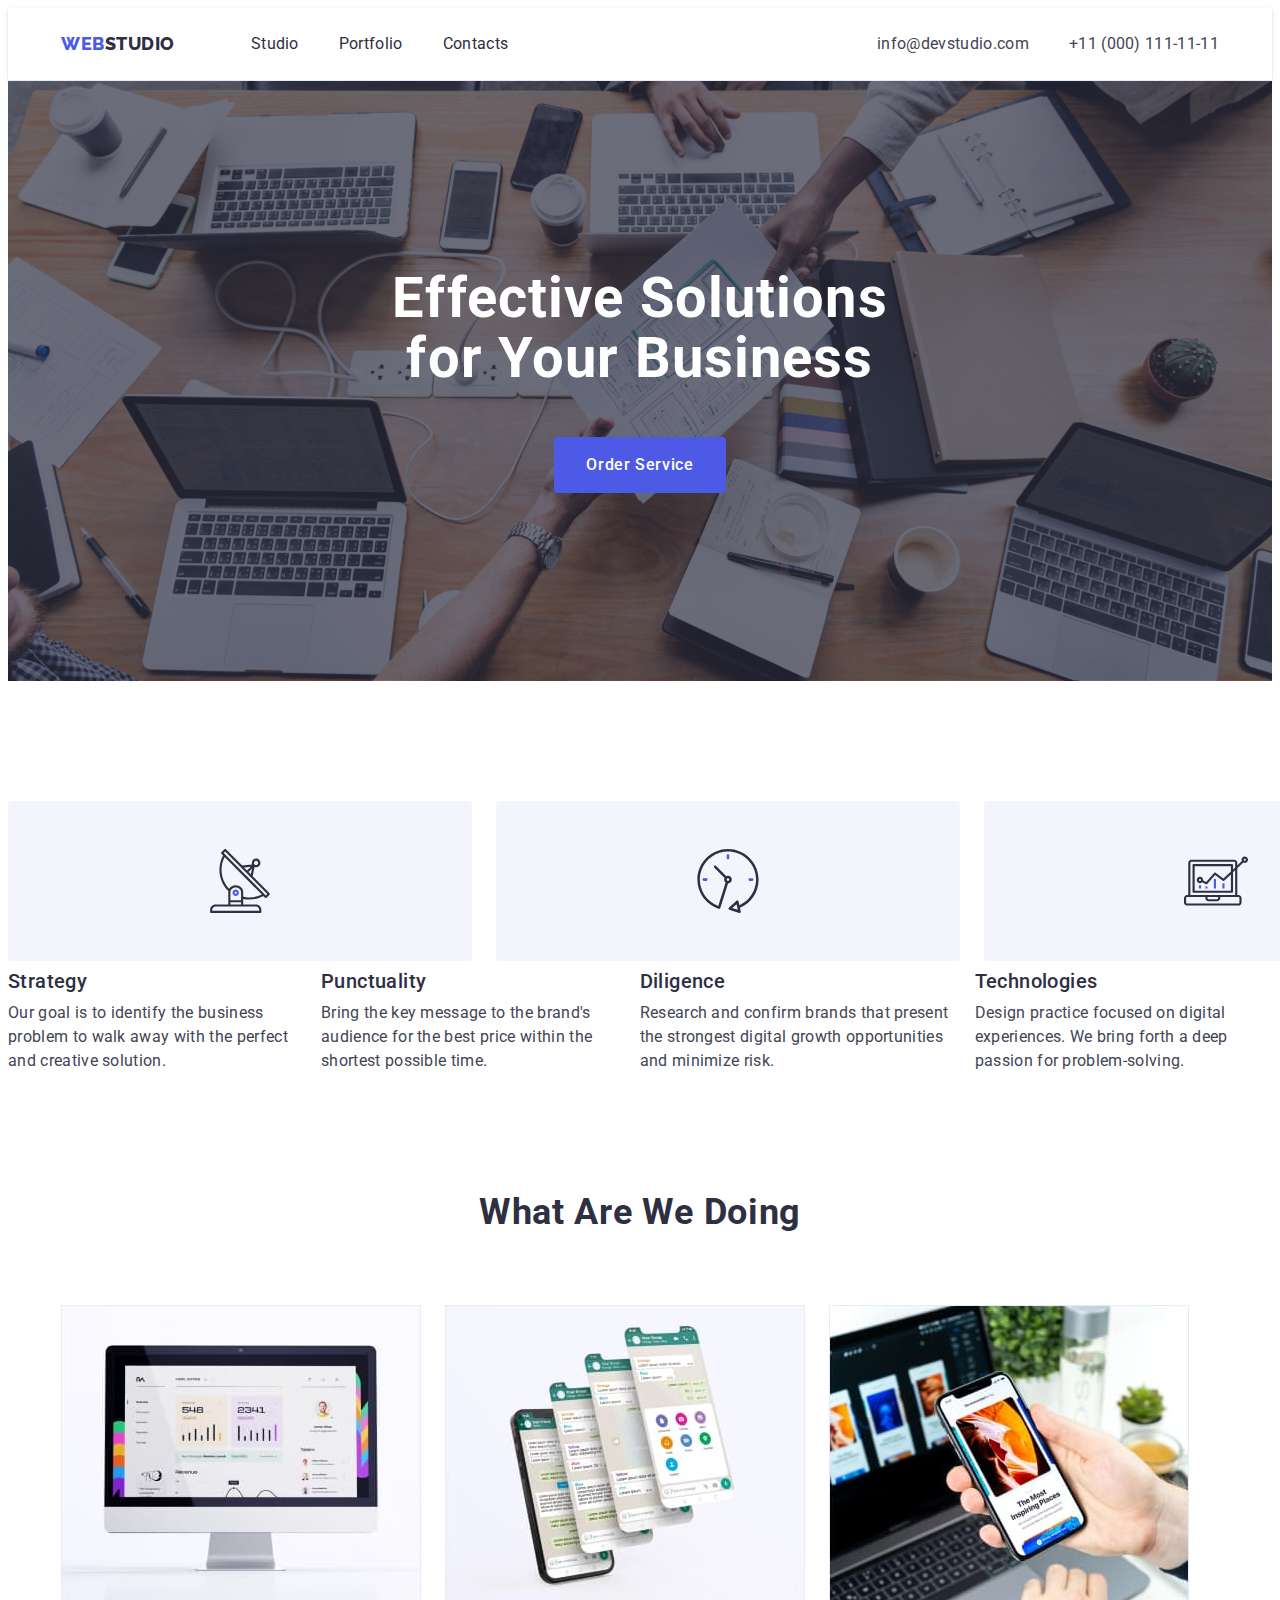
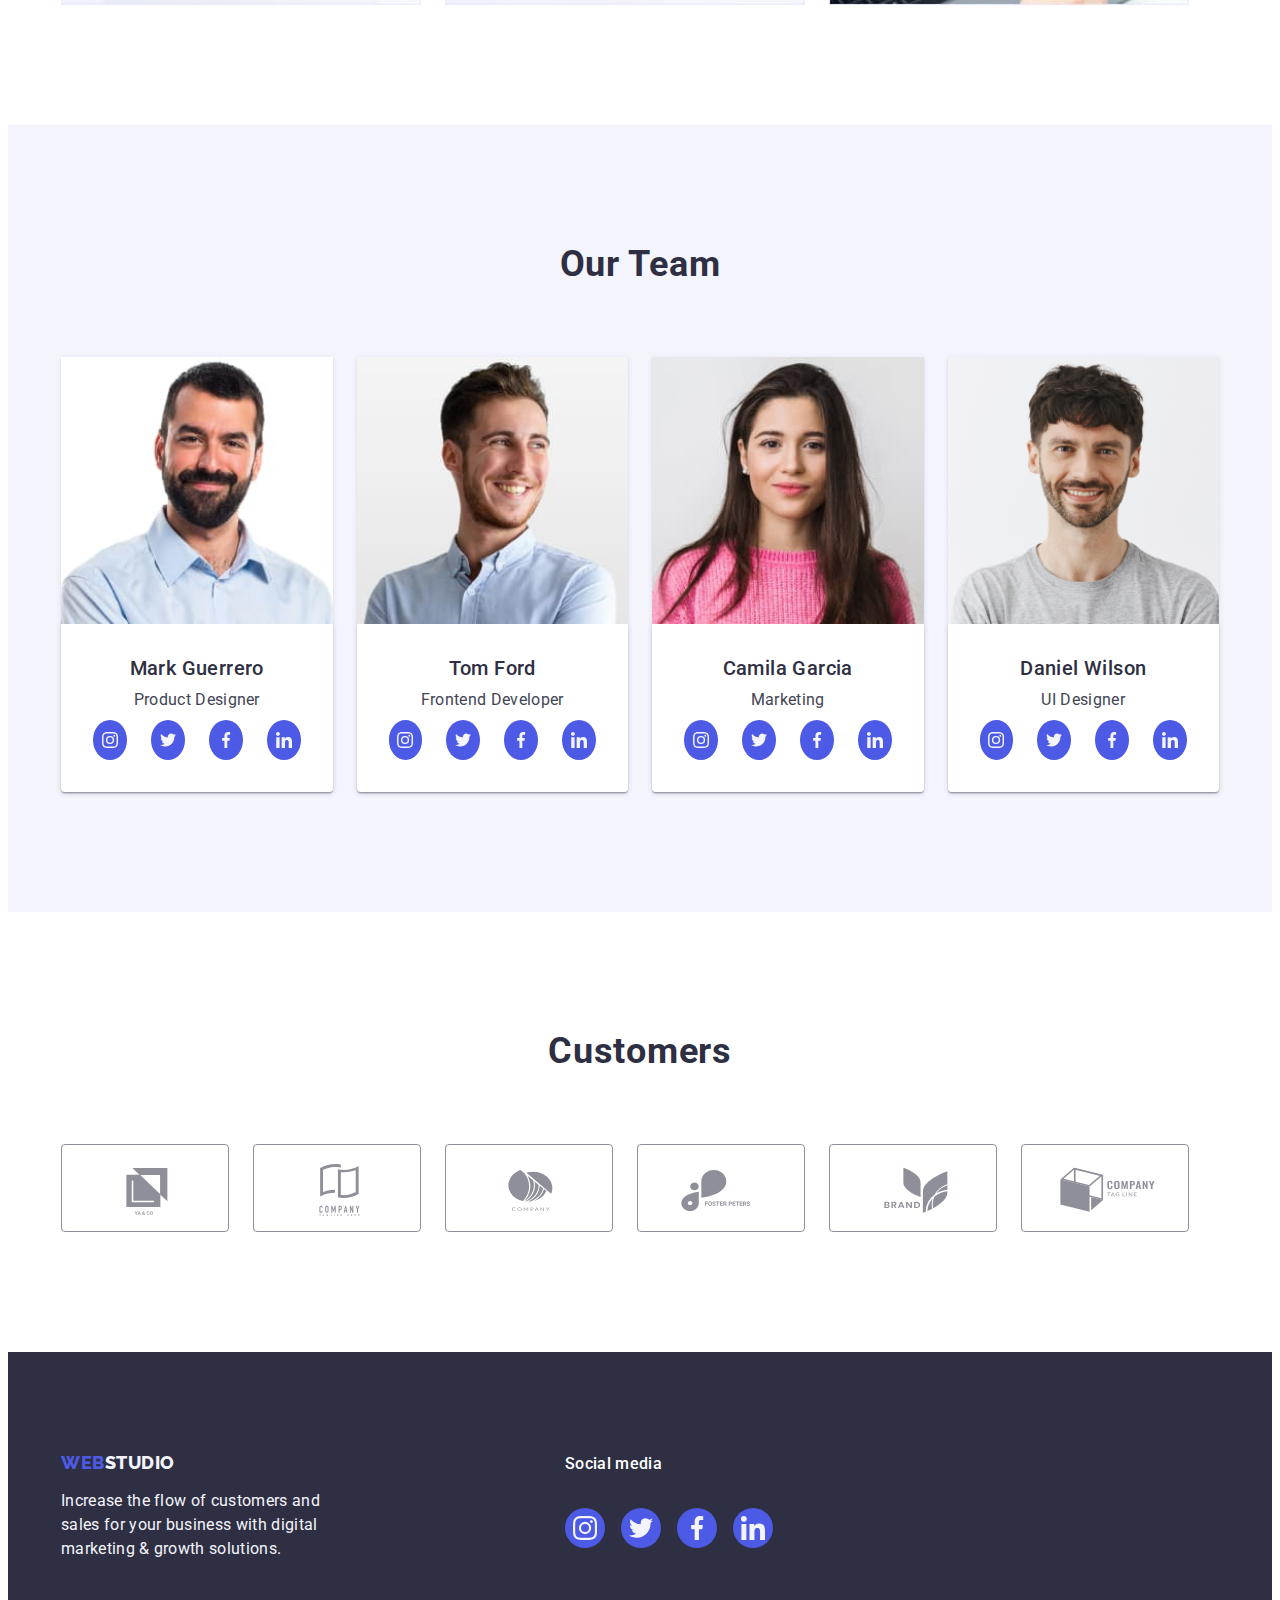
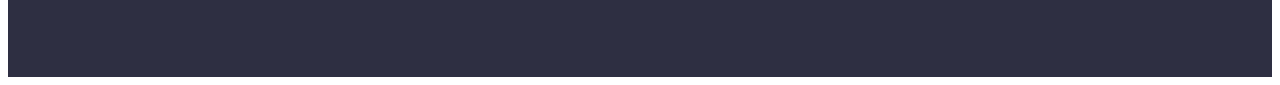
==== commit 796a1fbb: "13" ====
--- a/index.html
+++ b/index.html
@@ -69,28 +69,28 @@
           <h2 class="visibility-hidden">non text</h2>
           <ul class="top-items">
             <li class="">
-              <div class="test3 container">
+              <div class="second-section-ikons container">
               <svg width="64" height="64">
                 <use href="./images/symbol-defs.svg#icon-img-top-text1"></use>
               </svg>
             </div>
             </li>
             <li class="">
-              <div class="test3 container">
+              <div class="second-section-ikons container">
               <svg width="64" height="64">
                 <use href="./images/symbol-defs.svg#icon-img-top-text2"></use>
               </svg>
             </div>
             </li>
             <li class="">
-              <div class="test3 container">
-              <svg width="64px" height="64pxd">
+              <div class="second-section-ikons container">
+              <svg width="64" height="64">
                 <use href="./images/symbol-defs.svg#icon-img-top-text3"></use>
               </svg>
             </div>
             </li>
             <li class="">
-              <div class="test3 container">
+              <div class="second-section-ikons container">
               <svg width="64" height="64">
                 <use href="./images/symbol-defs.svg#icon-img-top-text4"></use>
               </svg>
--- a/css/styles.css
+++ b/css/styles.css
@@ -430,12 +430,16 @@
   gap: 24px;
 }
 
-.test3 {
+.second-section-ikons {
   width: 264px;
   height: 112px;
   background: var(--second-footer-color);
   margin-bottom: 8px;
   padding: 24px 100px;
+  display: flex;
+  align-items: center;
+  justify-content: center;
+  border-radius: 4px;
 }
 
 /**--------------------FOOTER------------------**/
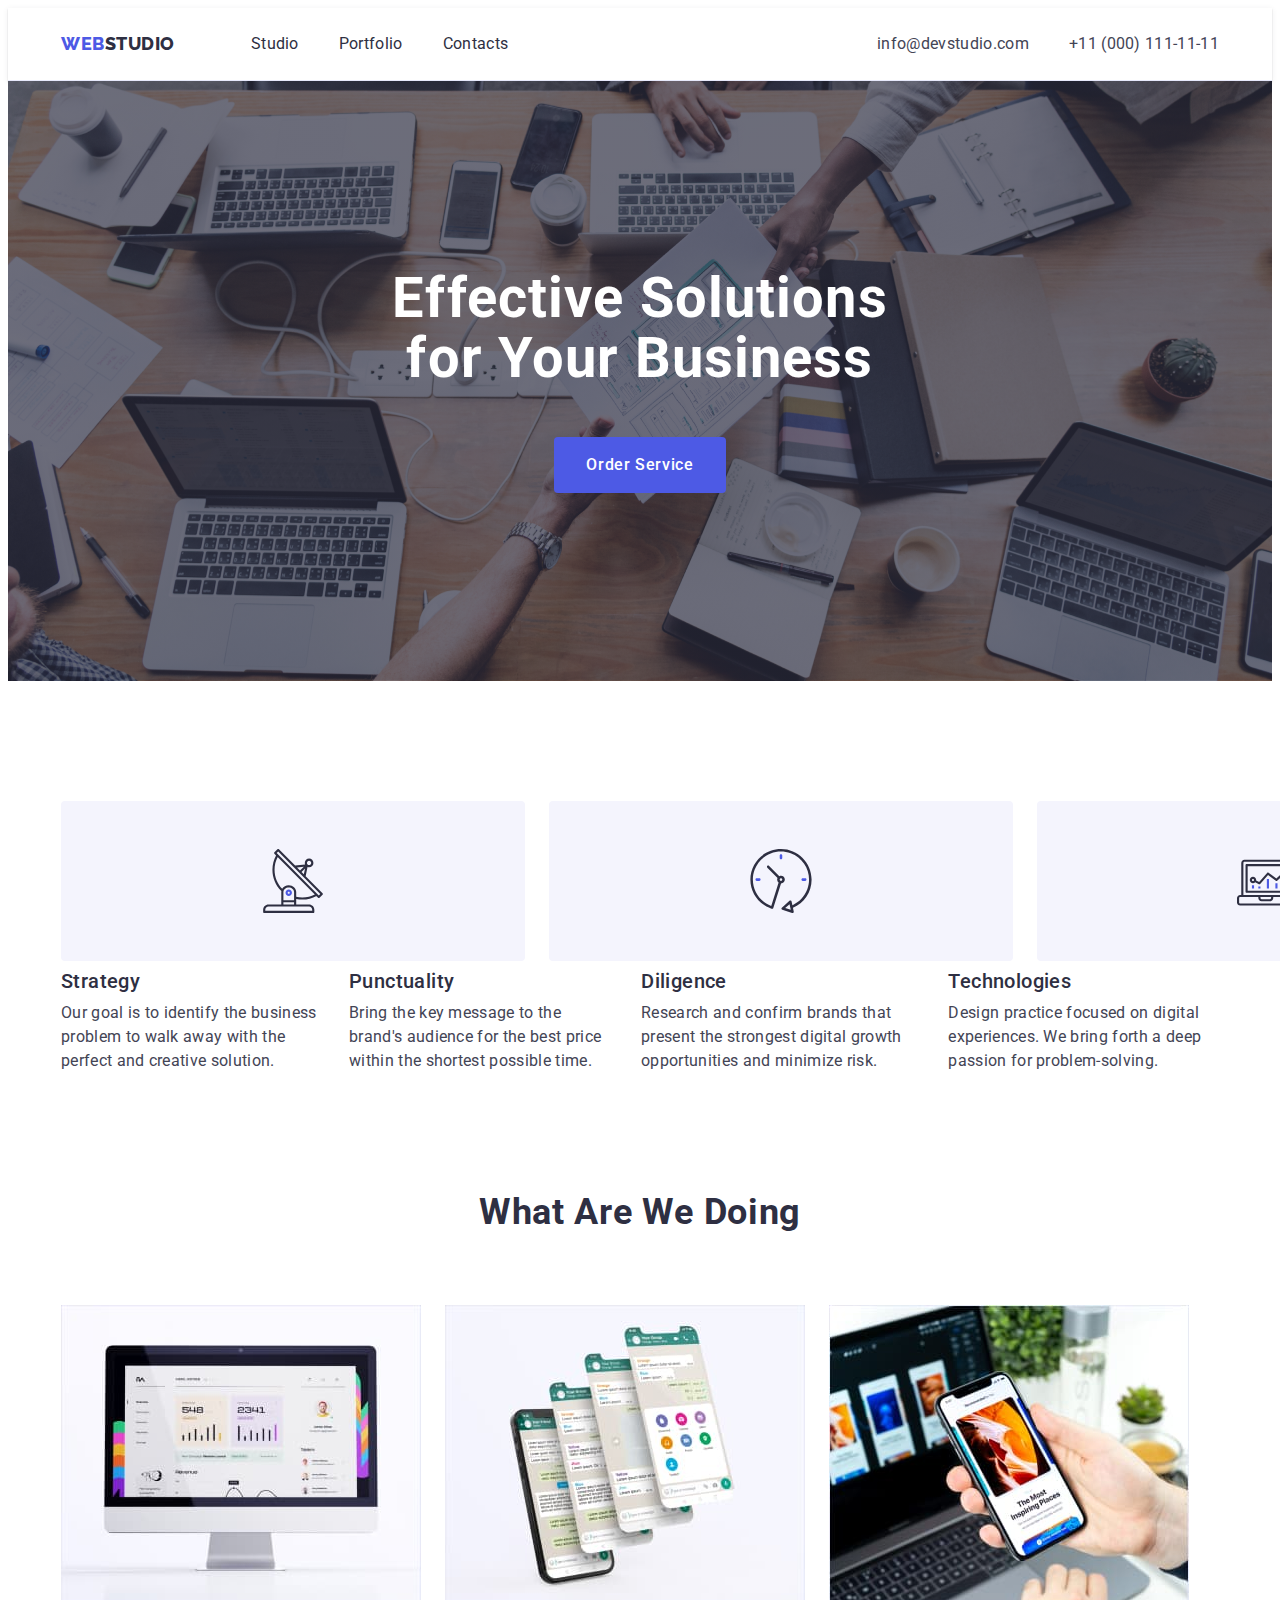
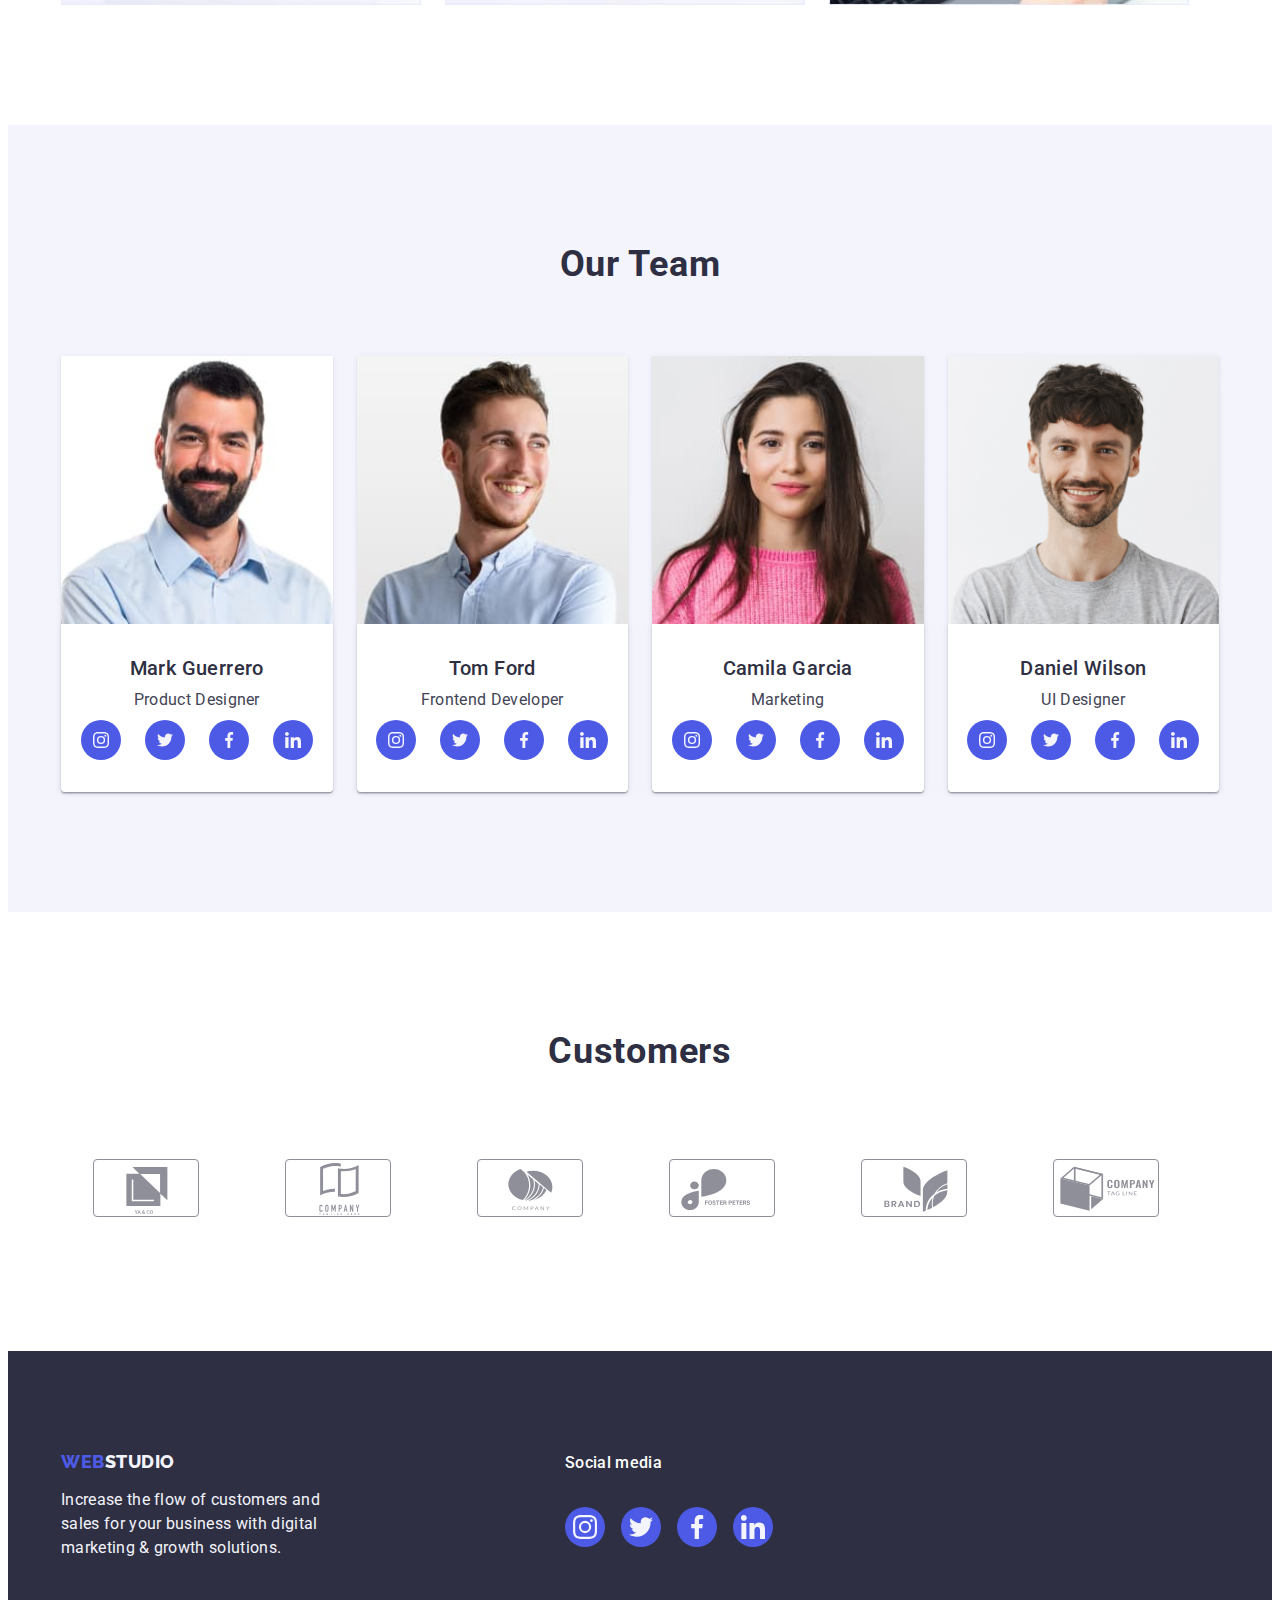
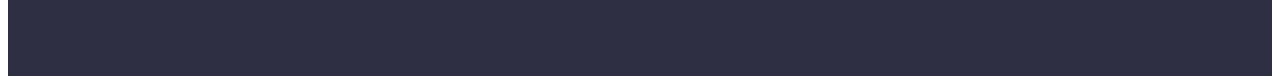
==== commit 752a109b: "1" ====
--- a/index.html
+++ b/index.html
@@ -65,7 +65,7 @@
         </div>
       </section>
       <section class="section-second">
-        <div>
+        <div class="container">
           <h2 class="visibility-hidden">non text</h2>
           <ul class="top-items">
             <li class="">
@@ -177,7 +177,7 @@
           
                 <ul class="team-soc-list list">
                   <li class="team-soc-item">
-                    <a class="team-soc-link" href>
+                    <a class="team-soc-link" href="">
                       <svg class="team-soc-icon" width="16" height="16">
                         <use href="./images/icons.svg#icon-instagram"></use>
                       </svg>
@@ -342,34 +342,46 @@
           <h2 class="hero-heading-fourth">Customers</h2>
           <ul class="customers-list list">
             <li class="customers-item">
+              <a class="customer-company-logo" href="">
               <svg class="customers-svg" width="104" height="56">
                 <use href="./images/symbol-сustomers.svg#icon-customers"></use>
               </svg>
-            </li>
-            <li class="customers-item">
+            </a>
+            </li>
+            <li class="customers-item">
+              <a class="customer-company-logo" href="">
               <svg class="customers-svg" width="104" height="56">
                 <use href="./images/symbol-сustomers.svg#icon-customers1"></use>
               </svg>
-            </li>
-            <li class="customers-item">
+              </a>
+            </li>
+            <li class="customers-item">
+              <a class="customer-company-logo" href="">
               <svg class="customers-svg" width="104" height="56">
                 <use href="./images/symbol-сustomers.svg#icon-customers2"></use>
               </svg>
-            </li>
-            <li class="customers-item">
+              </a>
+            </li>
+            <li class="customers-item">
+              <a class="customer-company-logo" href="">
               <svg class="customers-svg" width="104" height="56">
                 <use href="./images/symbol-сustomers.svg#icon-customers3"></use>
               </svg>
-            </li>
-            <li class="customers-item">
+              </a>
+            </li>
+            <li class="customers-item">
+              <a class="customer-company-logo" href="">
               <svg class="customers-svg" width="104" height="56">
                 <use href="./images/symbol-сustomers.svg#icon-customers4"></use>
               </svg>
-            </li>
-            <li class="customers-item">
+              </a>
+            </li>
+            <li class="customers-item">
+              <a class="customer-company-logo" href="">
               <svg class="customers-svg" width="104" height="56">
                 <use href="./images/symbol-сustomers.svg#icon-customers5"></use>
               </svg>
+              </a>
             </li>
           </ul>
         </div>
--- a/css/styles.css
+++ b/css/styles.css
@@ -33,6 +33,7 @@
   --logo-color: #4d5ae5;
   --background-main: #2e2f42;
   --color-text: #2e2f42;
+  --customers-color: #8e8f99;
   --bg-gradient: linear-gradient(rgba(46, 47, 66, 0.7), rgba(46, 47, 66, 0.7));
 }
 
@@ -242,7 +243,7 @@
 }
 .hero-heading-fourth {
   font-size: 36px;
-  line-height: 1.11;
+  line-height: 1.1;
   text-align: center;
   letter-spacing: 0.02em;
   text-transform: capitalize;
@@ -344,7 +345,7 @@
 .photo-bottom-txt {
   box-sizing: border-box;
   text-align: center;
-  padding: 32px ;
+  padding: 32px 0;
   background-color: var(--body-background-color);
   box-shadow: 0px 1px 6px rgba(46, 47, 66, 0.08),
     0px 1px 1px rgba(46, 47, 66, 0.16), 0px 2px 1px rgba(46, 47, 66, 0.08);
@@ -361,6 +362,7 @@
   width: 40px;
   height: 40px;
 }
+
 .team-soc-item:hover {
  
 }
@@ -395,8 +397,8 @@
 
 .customers-item {
   box-sizing: border-box;
-  border: 1px solid #8e8f99;
-  border-radius: 4px;
+  /* border: 1px solid #8e8f99; */
+  /* border-radius: 4px; */
   width: 168px;
   height: 88px;
   padding: 16px 32px;
@@ -404,6 +406,21 @@
 .customers-item:hover {
   border: 1px solid #404bbf;
 }
+.customer-company-logo {
+  width: 100%;
+  height: 100%;
+  border: 1px solid #8e8f99;
+  border-radius: 4px;
+  display: flex;
+  align-items: center;
+  justify-content: center;
+  color: var(--customers-color);
+
+}
+.customer-company-logo:is(:hover, :focus) {
+  
+}
+
 
 .customers-svg {
   fill: #8e8f99;
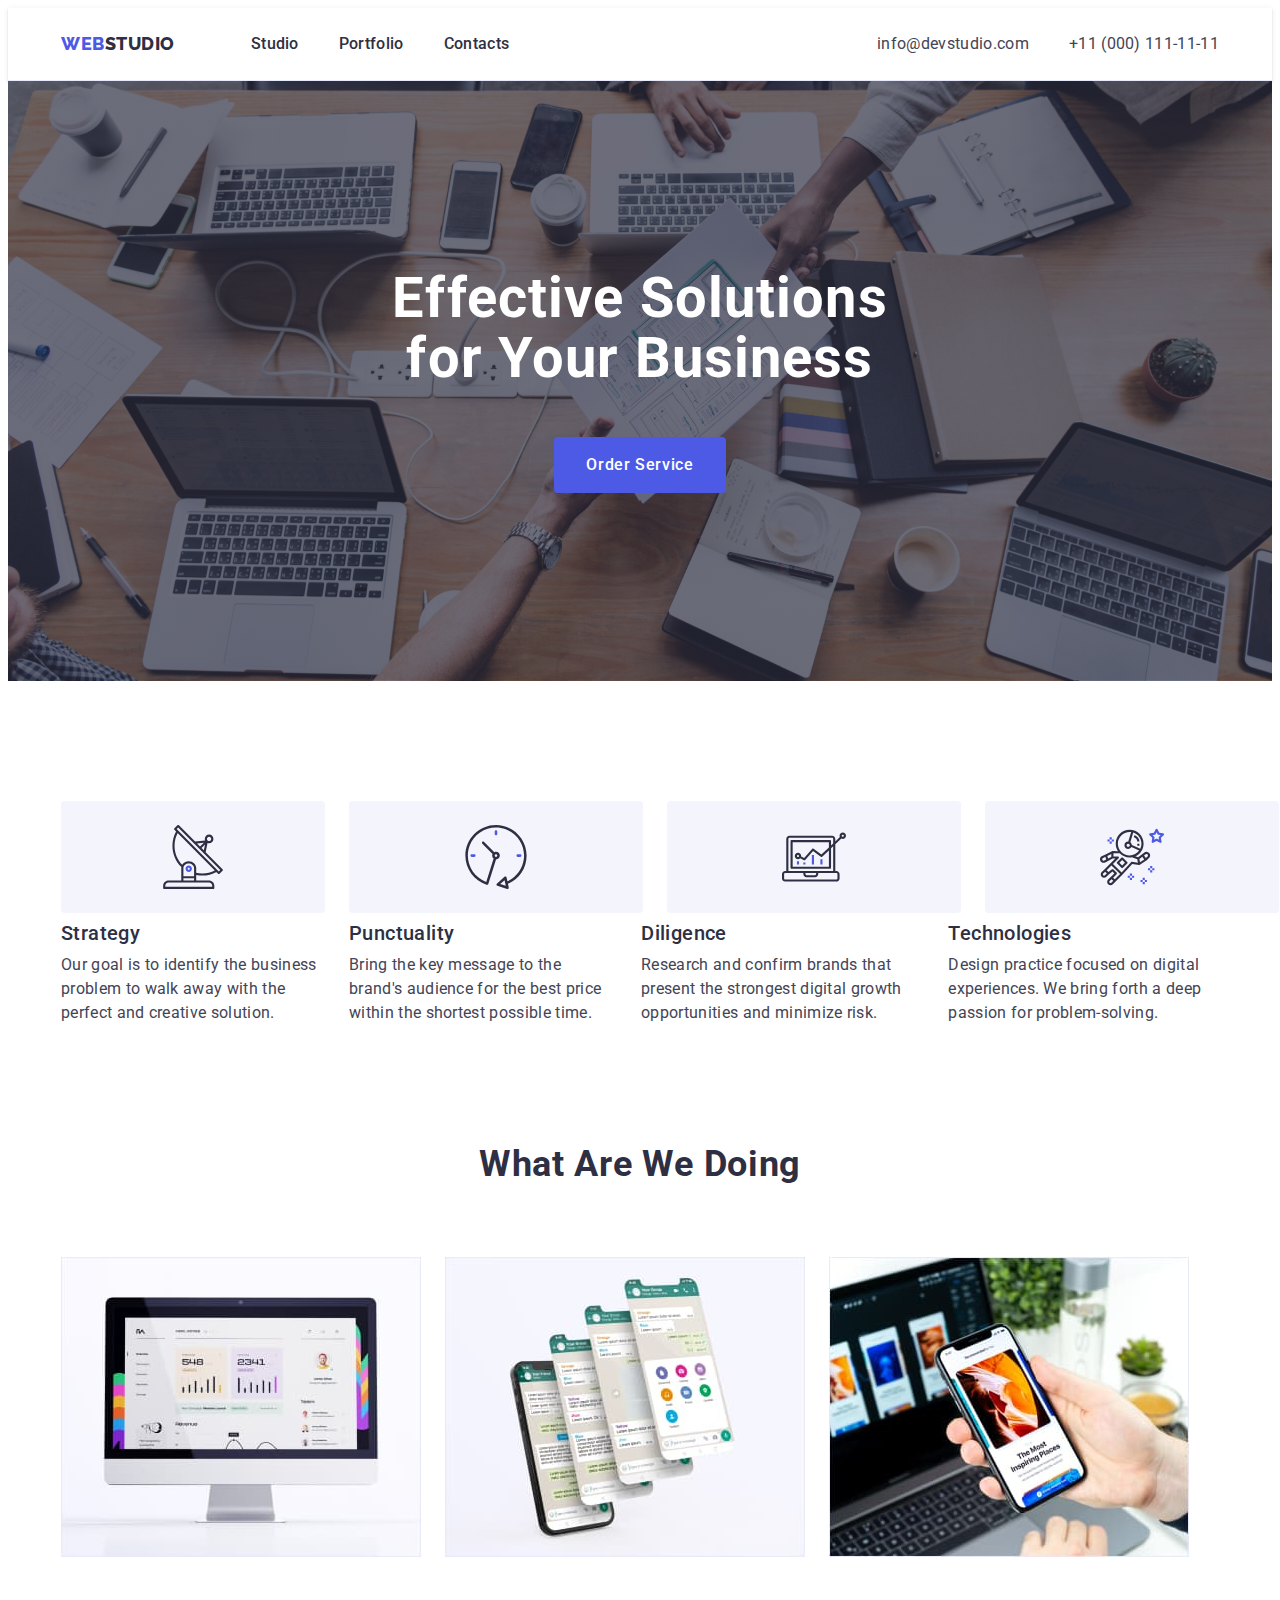
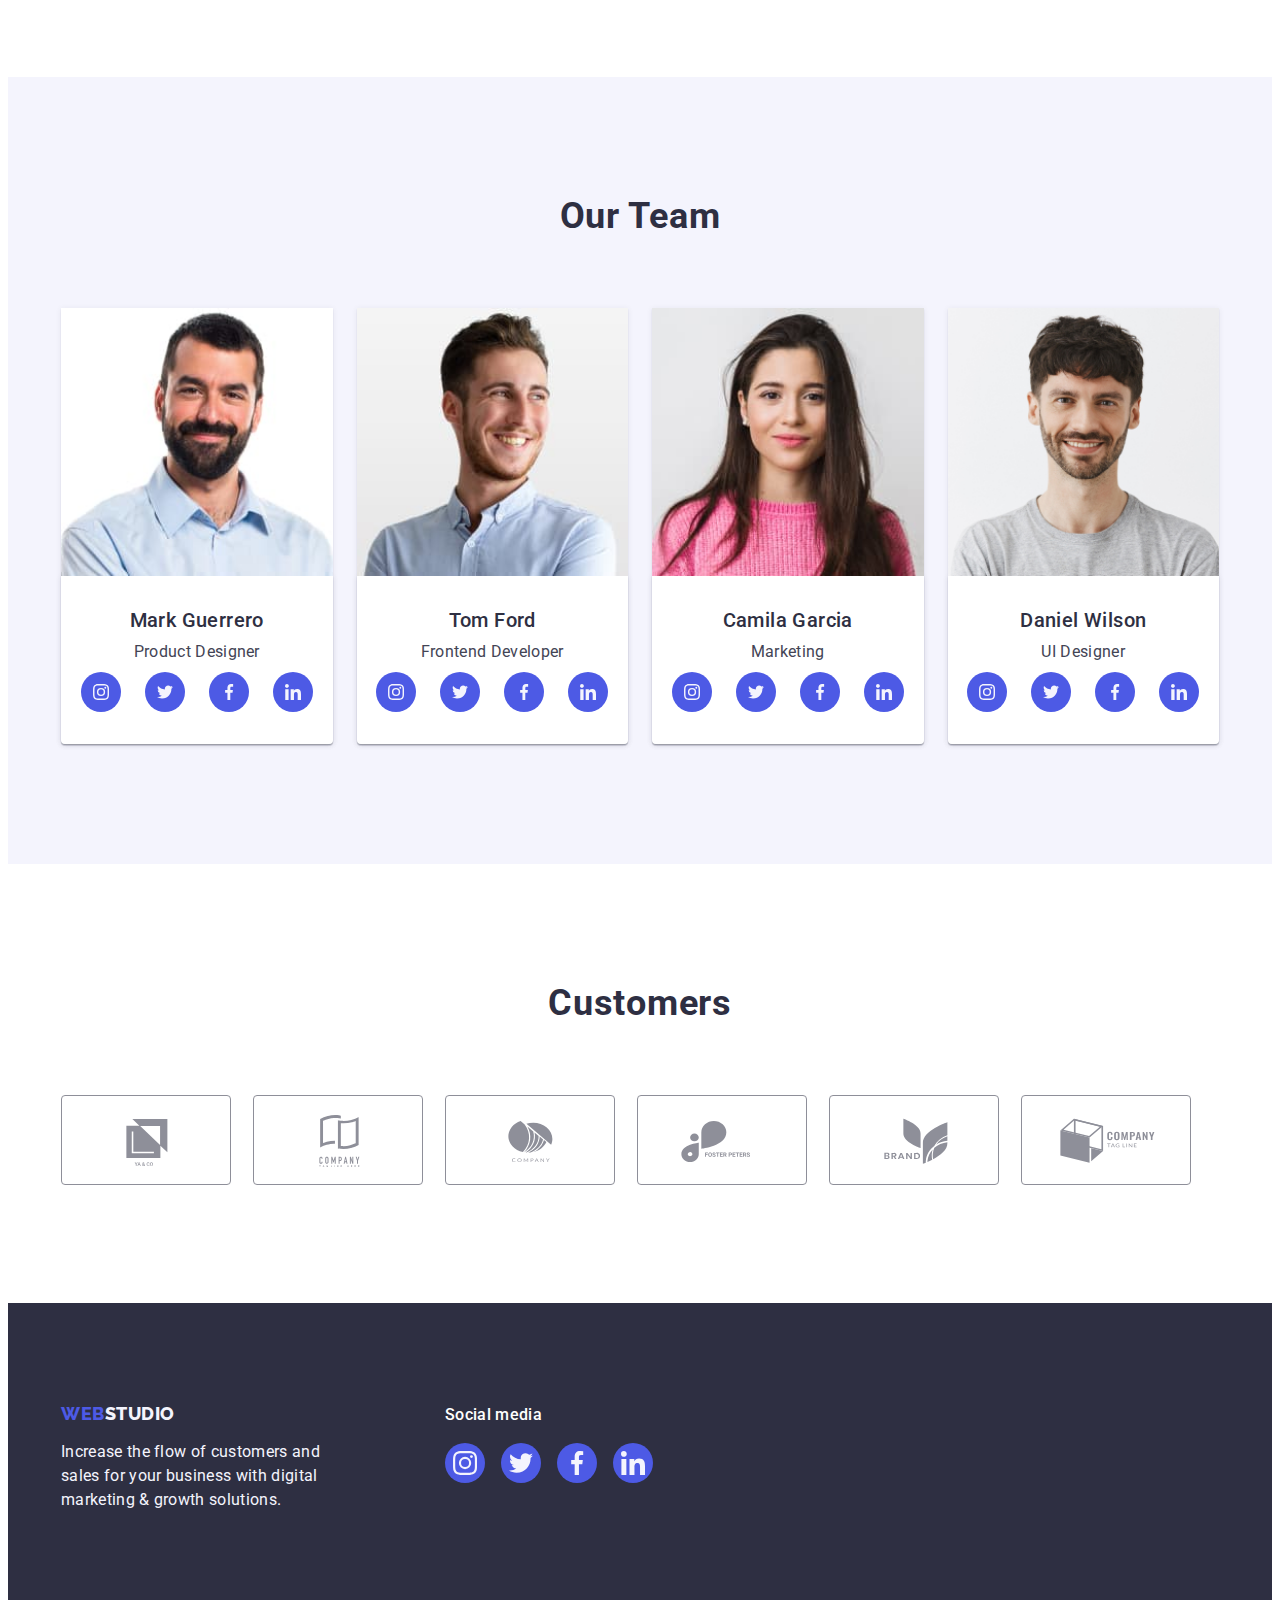
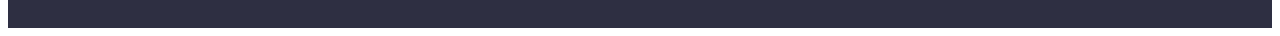
==== commit c77eff6e: "finpravkidz4" ====
--- a/index.html
+++ b/index.html
@@ -69,7 +69,7 @@
           <h2 class="visibility-hidden">non text</h2>
           <ul class="top-items">
             <li class="">
-              <div class="second-section-ikons container">
+              <div class="second-section-ikons">
               <svg width="64" height="64">
                 <use href="./images/symbol-defs.svg#icon-img-top-text1"></use>
               </svg>
--- a/css/styles.css
+++ b/css/styles.css
@@ -105,6 +105,7 @@
 .navigation-section {
   color: #2e2f42;
   padding: 24px 0;
+  font-weight: 500;
 }
 .navigation-section:is(:hover, :focus) {
   color: var(--second-link-color);
@@ -166,7 +167,8 @@
   background-repeat: no-repeat;
   background-size: cover;
   background-position: center;
-  /* max-width: 1440px; */
+  max-width: 1440px;
+  margin: 0 auto;
 }
 
 .hero-h {
@@ -396,16 +398,12 @@
 }
 
 .customers-item {
-  box-sizing: border-box;
-  /* border: 1px solid #8e8f99; */
-  /* border-radius: 4px; */
   width: 168px;
   height: 88px;
-  padding: 16px 32px;
-}
-.customers-item:hover {
+}
+/* .customers-item:hover {
   border: 1px solid #404bbf;
-}
+} */
 .customer-company-logo {
   width: 100%;
   height: 100%;
@@ -418,12 +416,14 @@
 
 }
 .customer-company-logo:is(:hover, :focus) {
+  color: #404bbf;
+  border-color: #404bbf;
+}
+
+
+.customers-svg {
+  fill: currentColor;
   
-}
-
-
-.customers-svg {
-  fill: #8e8f99;
 }
 .customers-item:hover > .customers-svg {
   fill: #404bbf;
@@ -452,7 +452,6 @@
   height: 112px;
   background: var(--second-footer-color);
   margin-bottom: 8px;
-  padding: 24px 100px;
   display: flex;
   align-items: center;
   justify-content: center;
@@ -513,7 +512,6 @@
   font-weight: 500;
   font-size: 16px;
   line-height: 1.5;
-  padding-bottom: 16px;
   margin-bottom: 16px;
   letter-spacing: 0.02em;
 
@@ -528,9 +526,7 @@
   display: flex;
   gap: 16px;
 }
-.soc-link {
-  margin-left: 120px;
-}
+
 .team-soc-link-foot {
     width: 100%;
     height: 100%;
